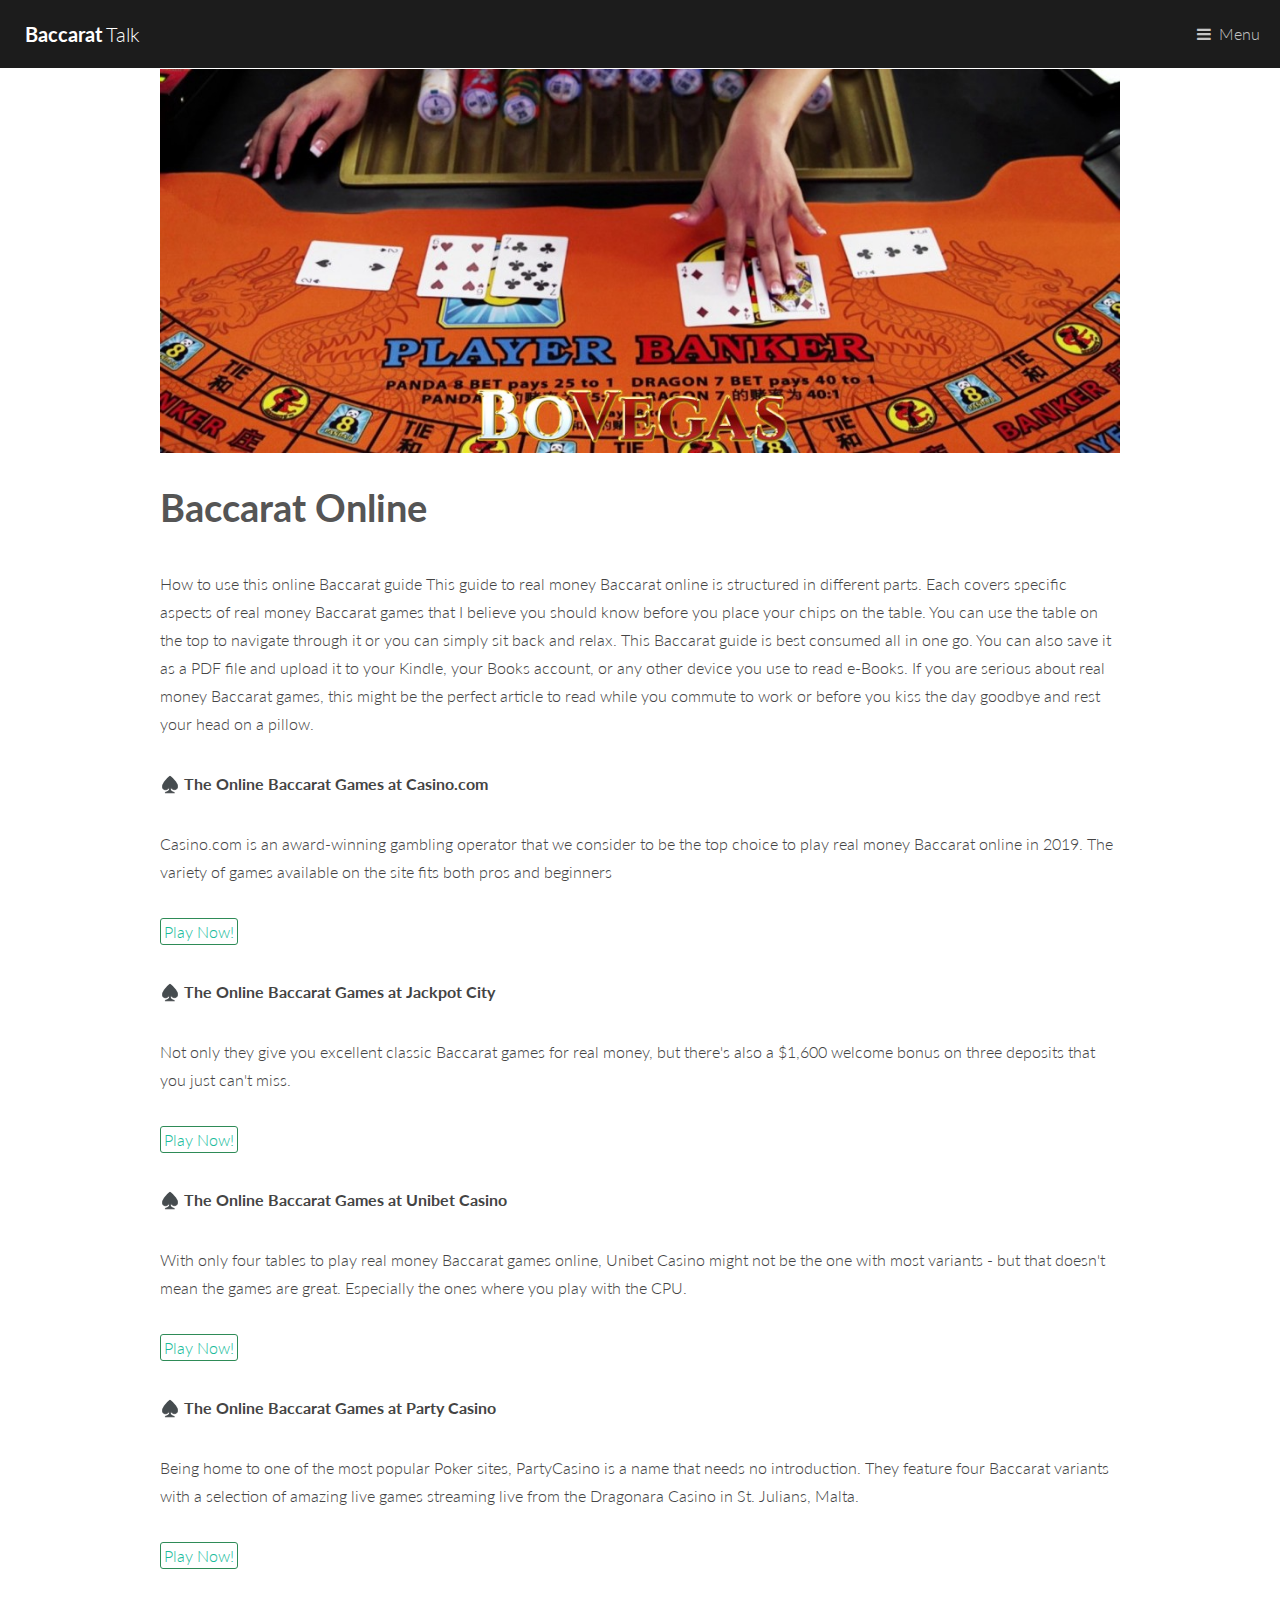
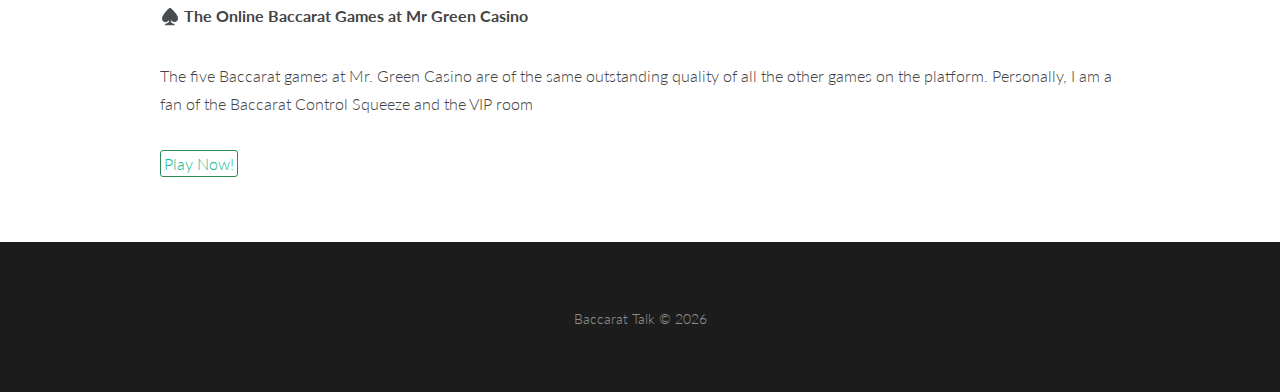
==== baccarat online.html @ f0327dda "Add files via upload" ====
<!DOCTYPE HTML>
<!--
	Binary by TEMPLATED
	templated.co @templatedco
	Released for free under the Creative Commons Attribution 3.0 license (templated.co/license)
-->
<html>
	<head>
		<title>Baccarat Online</title>
		<meta charset="utf-8" />
		<meta name="viewport" content="width=device-width, initial-scale=1" />
		<link rel="stylesheet" href="https://cdnjs.cloudflare.com/ajax/libs/font-awesome/5.14.0/css/all.min.css" crossorigin="anonymous">
		<link rel="stylesheet" href="assets/css/main.css" />
	</head>
	<body>

		<!-- Header -->
			<header id="header">
				<a href="index.html" class="logo"><strong>Baccarat</strong> Talk</a>
				<nav>
					<a href="#menu" class="btnMenu">Menu</a>
				</nav>
			</header>

		<!-- Nav -->
			<nav id="menu">
				<ul class="links">
					<li><a href="index.html"><i class="fa fa-home"></i> Home</a></li>
					<li><a href="how to play baccarat.html"><i class="fa fa-question-circle"></i> How to Play Baccarat</a></li>
					<li><a href="baccarat rules.html"><i class="fa fa-list"></i> Baccarat Rules</a></li>
					<li><a href="baccarat tips.html"><i class="fa fa-check"></i> Baccarat Tips</a></li>
					<li><a href="baccarat online.html"><i class="fa fa-globe"></i> Baccarat Online</a></li>
				</ul>
			</nav>

		<!-- Main -->
			<section id="main">
				<div class="inner">
					<div class="image fit">
						<img src="images/b12.jpg" alt="" />
					</div>
					<header>
						<h1>Baccarat Online</h1>
					</header>
					<p>How to use this online Baccarat guide
					This guide to real money Baccarat online is structured in different parts. Each covers specific aspects of real money Baccarat games that I believe you should know before you place your chips on the table.

					You can use the table on the top to navigate through it or you can simply sit back and relax. This Baccarat guide is best consumed all in one go.

					You can also save it as a PDF file and upload it to your Kindle, your Books account, or any other device you use to read e-Books.

					If you are serious about real money Baccarat games, this might be the perfect article to read while you commute to work or before you kiss the day goodbye and rest your head on a pillow.</p>

					<p style="font-weight: bold;">♠️ The Online Baccarat Games at Casino.com</p>
					<p>Casino.com is an award-winning gambling operator that we consider to be the top choice to play real money Baccarat online in 2019. The variety of games available on the site fits both pros and beginners</p>
					<p><a class="btnPlay" href="https://www.pokernews.com/casino/review/casino-com/">Play Now!</a></p>

					<p style="font-weight: bold;">♠️ The Online Baccarat Games at Jackpot City</p>
					<p>Not only they give you excellent classic Baccarat games for real money, but there's also a $1,600 welcome bonus on three deposits that you just can't miss.</p>
					<p><a class="btnPlay" href="https://www.pokernews.com/casino/review/jackpot-city/">Play Now!</a></p>

					<p style="font-weight: bold;">♠️ The Online Baccarat Games at Unibet Casino</p>
					<p>With only four tables to play real money Baccarat games online, Unibet Casino might not be the one with most variants - but that doesn't mean the games are great. Especially the ones where you play with the CPU.</p>
					<p><a class="btnPlay" href="https://www.casinosmash.com/unibet-casino/download/?EL=Article&ELID=31396&otpromoarticle=Top%20Sites%20to%20Play%20Baccarat%20Online%20for%20Real%20Money%20in%202019">Play Now!</a></p>

					<p style="font-weight: bold;">♠️ The Online Baccarat Games at Party Casino</p>
					<p>Being home to one of the most popular Poker sites, PartyCasino is a name that needs no introduction. They feature four Baccarat variants with a selection of amazing live games streaming live from the Dragonara Casino in St. Julians, Malta.</p>
					<p><a class="btnPlay" href="https://www.casinosmash.com/party-casino/download/?EL=Article&ELID=31396&otpromoarticle=Top%20Sites%20to%20Play%20Baccarat%20Online%20for%20Real%20Money%20in%202019">Play Now!</a></p>

					<p style="font-weight: bold;">♠️ The Online Baccarat Games at Mr Green Casino</p>
					<p>The five Baccarat games at Mr. Green Casino are of the same outstanding quality of all the other games on the platform. Personally, I am a fan of the Baccarat Control Squeeze and the VIP room</p>
					<p><a class="btnPlay" href="https://www.pokernews.com/casino/review/mrgreen-casino/">Play Now!</a></p>
				</div>
			</section>

		<!-- Footer -->
			<footer id="footer">
				<div class="copyright">
					Baccarat Talk  &copy; <span id="year"></span>
				</div>
			</footer>
			<script type="text/javascript">
			    document.getElementById("year").innerHTML = new Date().getFullYear();
			</script>

		<!-- Scripts -->
			<script src="assets/js/jquery.min.js"></script>
			<script src="assets/js/jquery.scrolly.min.js"></script>
			<script src="assets/js/skel.min.js"></script>
			<script src="assets/js/util.js"></script>
			<script src="assets/js/main.js"></script>

	</body>
</html>
---- assets/css/main.css ----
@charset "UTF-8";
@import url(font-awesome.min.css);
@import url("https://fonts.googleapis.com/css?family=Lato:300,700,300italic,700italic");

/*
	Binary by TEMPLATED
	templated.co @templatedco
	Released for free under the Creative Commons Attribution 3.0 license (templated.co/license)
*/

/* Reset */

	.btnPlay
	{
		border: 1px solid seagreen; 
		padding: 3px; 
		border-radius: 3px; 
	}
	.btnPlay:hover
	{
		text-decoration: none;
		background-color: seagreen;
		color: white;
	}

	html, body, div, span, applet, object, iframe, h1, h2, h3, h4, h5, h6, p, blockquote, pre, a, abbr, acronym, address, big, cite, code, del, dfn, em, img, ins, kbd, q, s, samp, small, strike, strong, sub, sup, tt, var, b, u, i, center, dl, dt, dd, ol, ul, li, fieldset, form, label, legend, table, caption, tbody, tfoot, thead, tr, th, td, article, aside, canvas, details, embed, figure, figcaption, footer, header, hgroup, menu, nav, output, ruby, section, summary, time, mark, audio, video {
		margin: 0;
		padding: 0;
		border: 0;
		font-size: 100%;
		font: inherit;
		vertical-align: baseline;
	}

	article, aside, details, figcaption, figure, footer, header, hgroup, menu, nav, section {
		display: block;
	}

	body {
		line-height: 1;
	}

	ol, ul {
		list-style: none;
	}

	blockquote, q {
		quotes: none;
	}

	blockquote:before, blockquote:after, q:before, q:after {
		content: '';
		content: none;
	}

	table {
		border-collapse: collapse;
		border-spacing: 0;
	}

	body {
		-webkit-text-size-adjust: none;
	}

/* Box Model */

	*, *:before, *:after {
		-moz-box-sizing: border-box;
		-webkit-box-sizing: border-box;
		box-sizing: border-box;
	}

/* Containers */

	.container {
		margin-left: auto;
		margin-right: auto;
	}

	.container.\31 25\25 {
		width: 100%;
		max-width: 100em;
		min-width: 80em;
	}

	.container.\37 5\25 {
		width: 60em;
	}

	.container.\35 0\25 {
		width: 40em;
	}

	.container.\32 5\25 {
		width: 20em;
	}

	.container {
		width: 80em;
	}

	@media screen and (max-width: 1680px) {

		.container.\31 25\25 {
			width: 100%;
			max-width: 100em;
			min-width: 80em;
		}

		.container.\37 5\25 {
			width: 60em;
		}

		.container.\35 0\25 {
			width: 40em;
		}

		.container.\32 5\25 {
			width: 20em;
		}

		.container {
			width: 80em;
		}

	}

	@media screen and (max-width: 1280px) {

		.container.\31 25\25 {
			width: 100%;
			max-width: 81.25em;
			min-width: 65em;
		}

		.container.\37 5\25 {
			width: 48.75em;
		}

		.container.\35 0\25 {
			width: 32.5em;
		}

		.container.\32 5\25 {
			width: 16.25em;
		}

		.container {
			width: 65em;
		}

	}

	@media screen and (max-width: 980px) {

		.container.\31 25\25 {
			width: 100%;
			max-width: 112.5%;
			min-width: 90%;
		}

		.container.\37 5\25 {
			width: 67.5%;
		}

		.container.\35 0\25 {
			width: 45%;
		}

		.container.\32 5\25 {
			width: 22.5%;
		}

		.container {
			width: 90%;
		}

	}

	@media screen and (max-width: 736px) {

		.container.\31 25\25 {
			width: 100%;
			max-width: 112.5%;
			min-width: 90%;
		}

		.container.\37 5\25 {
			width: 67.5%;
		}

		.container.\35 0\25 {
			width: 45%;
		}

		.container.\32 5\25 {
			width: 22.5%;
		}

		.container {
			width: 90% !important;
		}

	}

	@media screen and (max-width: 480px) {

		.container.\31 25\25 {
			width: 100%;
			max-width: 112.5%;
			min-width: 90%;
		}

		.container.\37 5\25 {
			width: 67.5%;
		}

		.container.\35 0\25 {
			width: 45%;
		}

		.container.\32 5\25 {
			width: 22.5%;
		}

		.container {
			width: 90% !important;
		}

	}

/* Grid */

	.row {
		border-bottom: solid 1px transparent;
		-moz-box-sizing: border-box;
		-webkit-box-sizing: border-box;
		box-sizing: border-box;
	}

	.row > * {
		float: left;
		-moz-box-sizing: border-box;
		-webkit-box-sizing: border-box;
		box-sizing: border-box;
	}

	.row:after, .row:before {
		content: '';
		display: block;
		clear: both;
		height: 0;
	}

	.row.uniform > * > :first-child {
		margin-top: 0;
	}

	.row.uniform > * > :last-child {
		margin-bottom: 0;
	}

	.row.\30 \25 > * {
		padding: 0 0 0 0em;
	}

	.row.\30 \25 {
		margin: 0 0 -1px 0em;
	}

	.row.uniform.\30 \25 > * {
		padding: 0em 0 0 0em;
	}

	.row.uniform.\30 \25 {
		margin: 0em 0 -1px 0em;
	}

	.row > * {
		padding: 0 0 0 2em;
	}

	.row {
		margin: 0 0 -1px -2em;
	}

	.row.uniform > * {
		padding: 2em 0 0 2em;
	}

	.row.uniform {
		margin: -2em 0 -1px -2em;
	}

	.row.\32 00\25 > * {
		padding: 0 0 0 4em;
	}

	.row.\32 00\25 {
		margin: 0 0 -1px -4em;
	}

	.row.uniform.\32 00\25 > * {
		padding: 4em 0 0 4em;
	}

	.row.uniform.\32 00\25 {
		margin: -4em 0 -1px -4em;
	}

	.row.\31 50\25 > * {
		padding: 0 0 0 3em;
	}

	.row.\31 50\25 {
		margin: 0 0 -1px -3em;
	}

	.row.uniform.\31 50\25 > * {
		padding: 3em 0 0 3em;
	}

	.row.uniform.\31 50\25 {
		margin: -3em 0 -1px -3em;
	}

	.row.\35 0\25 > * {
		padding: 0 0 0 1em;
	}

	.row.\35 0\25 {
		margin: 0 0 -1px -1em;
	}

	.row.uniform.\35 0\25 > * {
		padding: 1em 0 0 1em;
	}

	.row.uniform.\35 0\25 {
		margin: -1em 0 -1px -1em;
	}

	.row.\32 5\25 > * {
		padding: 0 0 0 0.5em;
	}

	.row.\32 5\25 {
		margin: 0 0 -1px -0.5em;
	}

	.row.uniform.\32 5\25 > * {
		padding: 0.5em 0 0 0.5em;
	}

	.row.uniform.\32 5\25 {
		margin: -0.5em 0 -1px -0.5em;
	}

	.\31 2u, .\31 2u\24 {
		width: 100%;
		clear: none;
		margin-left: 0;
	}

	.\31 1u, .\31 1u\24 {
		width: 91.6666666667%;
		clear: none;
		margin-left: 0;
	}

	.\31 0u, .\31 0u\24 {
		width: 83.3333333333%;
		clear: none;
		margin-left: 0;
	}

	.\39 u, .\39 u\24 {
		width: 75%;
		clear: none;
		margin-left: 0;
	}

	.\38 u, .\38 u\24 {
		width: 66.6666666667%;
		clear: none;
		margin-left: 0;
	}

	.\37 u, .\37 u\24 {
		width: 58.3333333333%;
		clear: none;
		margin-left: 0;
	}

	.\36 u, .\36 u\24 {
		width: 50%;
		clear: none;
		margin-left: 0;
	}

	.\35 u, .\35 u\24 {
		width: 41.6666666667%;
		clear: none;
		margin-left: 0;
	}

	.\34 u, .\34 u\24 {
		width: 33.3333333333%;
		clear: none;
		margin-left: 0;
	}

	.\33 u, .\33 u\24 {
		width: 25%;
		clear: none;
		margin-left: 0;
	}

	.\32 u, .\32 u\24 {
		width: 16.6666666667%;
		clear: none;
		margin-left: 0;
	}

	.\31 u, .\31 u\24 {
		width: 8.3333333333%;
		clear: none;
		margin-left: 0;
	}

	.\31 2u\24 + *,
	.\31 1u\24 + *,
	.\31 0u\24 + *,
	.\39 u\24 + *,
	.\38 u\24 + *,
	.\37 u\24 + *,
	.\36 u\24 + *,
	.\35 u\24 + *,
	.\34 u\24 + *,
	.\33 u\24 + *,
	.\32 u\24 + *,
	.\31 u\24 + * {
		clear: left;
	}

	.\-11u {
		margin-left: 91.66667%;
	}

	.\-10u {
		margin-left: 83.33333%;
	}

	.\-9u {
		margin-left: 75%;
	}

	.\-8u {
		margin-left: 66.66667%;
	}

	.\-7u {
		margin-left: 58.33333%;
	}

	.\-6u {
		margin-left: 50%;
	}

	.\-5u {
		margin-left: 41.66667%;
	}

	.\-4u {
		margin-left: 33.33333%;
	}

	.\-3u {
		margin-left: 25%;
	}

	.\-2u {
		margin-left: 16.66667%;
	}

	.\-1u {
		margin-left: 8.33333%;
	}

	@media screen and (max-width: 1680px) {

		.row > * {
			padding: 0 0 0 2em;
		}

		.row {
			margin: 0 0 -1px -2em;
		}

		.row.uniform > * {
			padding: 2em 0 0 2em;
		}

		.row.uniform {
			margin: -2em 0 -1px -2em;
		}

		.row.\32 00\25 > * {
			padding: 0 0 0 4em;
		}

		.row.\32 00\25 {
			margin: 0 0 -1px -4em;
		}

		.row.uniform.\32 00\25 > * {
			padding: 4em 0 0 4em;
		}

		.row.uniform.\32 00\25 {
			margin: -4em 0 -1px -4em;
		}

		.row.\31 50\25 > * {
			padding: 0 0 0 3em;
		}

		.row.\31 50\25 {
			margin: 0 0 -1px -3em;
		}

		.row.uniform.\31 50\25 > * {
			padding: 3em 0 0 3em;
		}

		.row.uniform.\31 50\25 {
			margin: -3em 0 -1px -3em;
		}

		.row.\35 0\25 > * {
			padding: 0 0 0 1em;
		}

		.row.\35 0\25 {
			margin: 0 0 -1px -1em;
		}

		.row.uniform.\35 0\25 > * {
			padding: 1em 0 0 1em;
		}

		.row.uniform.\35 0\25 {
			margin: -1em 0 -1px -1em;
		}

		.row.\32 5\25 > * {
			padding: 0 0 0 0.5em;
		}

		.row.\32 5\25 {
			margin: 0 0 -1px -0.5em;
		}

		.row.uniform.\32 5\25 > * {
			padding: 0.5em 0 0 0.5em;
		}

		.row.uniform.\32 5\25 {
			margin: -0.5em 0 -1px -0.5em;
		}

		.\31 2u\28xlarge\29, .\31 2u\24\28xlarge\29 {
			width: 100%;
			clear: none;
			margin-left: 0;
		}

		.\31 1u\28xlarge\29, .\31 1u\24\28xlarge\29 {
			width: 91.6666666667%;
			clear: none;
			margin-left: 0;
		}

		.\31 0u\28xlarge\29, .\31 0u\24\28xlarge\29 {
			width: 83.3333333333%;
			clear: none;
			margin-left: 0;
		}

		.\39 u\28xlarge\29, .\39 u\24\28xlarge\29 {
			width: 75%;
			clear: none;
			margin-left: 0;
		}

		.\38 u\28xlarge\29, .\38 u\24\28xlarge\29 {
			width: 66.6666666667%;
			clear: none;
			margin-left: 0;
		}

		.\37 u\28xlarge\29, .\37 u\24\28xlarge\29 {
			width: 58.3333333333%;
			clear: none;
			margin-left: 0;
		}

		.\36 u\28xlarge\29, .\36 u\24\28xlarge\29 {
			width: 50%;
			clear: none;
			margin-left: 0;
		}

		.\35 u\28xlarge\29, .\35 u\24\28xlarge\29 {
			width: 41.6666666667%;
			clear: none;
			margin-left: 0;
		}

		.\34 u\28xlarge\29, .\34 u\24\28xlarge\29 {
			width: 33.3333333333%;
			clear: none;
			margin-left: 0;
		}

		.\33 u\28xlarge\29, .\33 u\24\28xlarge\29 {
			width: 25%;
			clear: none;
			margin-left: 0;
		}

		.\32 u\28xlarge\29, .\32 u\24\28xlarge\29 {
			width: 16.6666666667%;
			clear: none;
			margin-left: 0;
		}

		.\31 u\28xlarge\29, .\31 u\24\28xlarge\29 {
			width: 8.3333333333%;
			clear: none;
			margin-left: 0;
		}

		.\31 2u\24\28xlarge\29 + *,
		.\31 1u\24\28xlarge\29 + *,
		.\31 0u\24\28xlarge\29 + *,
		.\39 u\24\28xlarge\29 + *,
		.\38 u\24\28xlarge\29 + *,
		.\37 u\24\28xlarge\29 + *,
		.\36 u\24\28xlarge\29 + *,
		.\35 u\24\28xlarge\29 + *,
		.\34 u\24\28xlarge\29 + *,
		.\33 u\24\28xlarge\29 + *,
		.\32 u\24\28xlarge\29 + *,
		.\31 u\24\28xlarge\29 + * {
			clear: left;
		}

		.\-11u\28xlarge\29 {
			margin-left: 91.66667%;
		}

		.\-10u\28xlarge\29 {
			margin-left: 83.33333%;
		}

		.\-9u\28xlarge\29 {
			margin-left: 75%;
		}

		.\-8u\28xlarge\29 {
			margin-left: 66.66667%;
		}

		.\-7u\28xlarge\29 {
			margin-left: 58.33333%;
		}

		.\-6u\28xlarge\29 {
			margin-left: 50%;
		}

		.\-5u\28xlarge\29 {
			margin-left: 41.66667%;
		}

		.\-4u\28xlarge\29 {
			margin-left: 33.33333%;
		}

		.\-3u\28xlarge\29 {
			margin-left: 25%;
		}

		.\-2u\28xlarge\29 {
			margin-left: 16.66667%;
		}

		.\-1u\28xlarge\29 {
			margin-left: 8.33333%;
		}

	}

	@media screen and (max-width: 1280px) {

		.row > * {
			padding: 0 0 0 1.5em;
		}

		.row {
			margin: 0 0 -1px -1.5em;
		}

		.row.uniform > * {
			padding: 1.5em 0 0 1.5em;
		}

		.row.uniform {
			margin: -1.5em 0 -1px -1.5em;
		}

		.row.\32 00\25 > * {
			padding: 0 0 0 3em;
		}

		.row.\32 00\25 {
			margin: 0 0 -1px -3em;
		}

		.row.uniform.\32 00\25 > * {
			padding: 3em 0 0 3em;
		}

		.row.uniform.\32 00\25 {
			margin: -3em 0 -1px -3em;
		}

		.row.\31 50\25 > * {
			padding: 0 0 0 2.25em;
		}

		.row.\31 50\25 {
			margin: 0 0 -1px -2.25em;
		}

		.row.uniform.\31 50\25 > * {
			padding: 2.25em 0 0 2.25em;
		}

		.row.uniform.\31 50\25 {
			margin: -2.25em 0 -1px -2.25em;
		}

		.row.\35 0\25 > * {
			padding: 0 0 0 0.75em;
		}

		.row.\35 0\25 {
			margin: 0 0 -1px -0.75em;
		}

		.row.uniform.\35 0\25 > * {
			padding: 0.75em 0 0 0.75em;
		}

		.row.uniform.\35 0\25 {
			margin: -0.75em 0 -1px -0.75em;
		}

		.row.\32 5\25 > * {
			padding: 0 0 0 0.375em;
		}

		.row.\32 5\25 {
			margin: 0 0 -1px -0.375em;
		}

		.row.uniform.\32 5\25 > * {
			padding: 0.375em 0 0 0.375em;
		}

		.row.uniform.\32 5\25 {
			margin: -0.375em 0 -1px -0.375em;
		}

		.\31 2u\28large\29, .\31 2u\24\28large\29 {
			width: 100%;
			clear: none;
			margin-left: 0;
		}

		.\31 1u\28large\29, .\31 1u\24\28large\29 {
			width: 91.6666666667%;
			clear: none;
			margin-left: 0;
		}

		.\31 0u\28large\29, .\31 0u\24\28large\29 {
			width: 83.3333333333%;
			clear: none;
			margin-left: 0;
		}

		.\39 u\28large\29, .\39 u\24\28large\29 {
			width: 75%;
			clear: none;
			margin-left: 0;
		}

		.\38 u\28large\29, .\38 u\24\28large\29 {
			width: 66.6666666667%;
			clear: none;
			margin-left: 0;
		}

		.\37 u\28large\29, .\37 u\24\28large\29 {
			width: 58.3333333333%;
			clear: none;
			margin-left: 0;
		}

		.\36 u\28large\29, .\36 u\24\28large\29 {
			width: 50%;
			clear: none;
			margin-left: 0;
		}

		.\35 u\28large\29, .\35 u\24\28large\29 {
			width: 41.6666666667%;
			clear: none;
			margin-left: 0;
		}

		.\34 u\28large\29, .\34 u\24\28large\29 {
			width: 33.3333333333%;
			clear: none;
			margin-left: 0;
		}

		.\33 u\28large\29, .\33 u\24\28large\29 {
			width: 25%;
			clear: none;
			margin-left: 0;
		}

		.\32 u\28large\29, .\32 u\24\28large\29 {
			width: 16.6666666667%;
			clear: none;
			margin-left: 0;
		}

		.\31 u\28large\29, .\31 u\24\28large\29 {
			width: 8.3333333333%;
			clear: none;
			margin-left: 0;
		}

		.\31 2u\24\28large\29 + *,
		.\31 1u\24\28large\29 + *,
		.\31 0u\24\28large\29 + *,
		.\39 u\24\28large\29 + *,
		.\38 u\24\28large\29 + *,
		.\37 u\24\28large\29 + *,
		.\36 u\24\28large\29 + *,
		.\35 u\24\28large\29 + *,
		.\34 u\24\28large\29 + *,
		.\33 u\24\28large\29 + *,
		.\32 u\24\28large\29 + *,
		.\31 u\24\28large\29 + * {
			clear: left;
		}

		.\-11u\28large\29 {
			margin-left: 91.66667%;
		}

		.\-10u\28large\29 {
			margin-left: 83.33333%;
		}

		.\-9u\28large\29 {
			margin-left: 75%;
		}

		.\-8u\28large\29 {
			margin-left: 66.66667%;
		}

		.\-7u\28large\29 {
			margin-left: 58.33333%;
		}

		.\-6u\28large\29 {
			margin-left: 50%;
		}

		.\-5u\28large\29 {
			margin-left: 41.66667%;
		}

		.\-4u\28large\29 {
			margin-left: 33.33333%;
		}

		.\-3u\28large\29 {
			margin-left: 25%;
		}

		.\-2u\28large\29 {
			margin-left: 16.66667%;
		}

		.\-1u\28large\29 {
			margin-left: 8.33333%;
		}

	}

	@media screen and (max-width: 980px) {

		.row > * {
			padding: 0 0 0 1.5em;
		}

		.row {
			margin: 0 0 -1px -1.5em;
		}

		.row.uniform > * {
			padding: 1.5em 0 0 1.5em;
		}

		.row.uniform {
			margin: -1.5em 0 -1px -1.5em;
		}

		.row.\32 00\25 > * {
			padding: 0 0 0 3em;
		}

		.row.\32 00\25 {
			margin: 0 0 -1px -3em;
		}

		.row.uniform.\32 00\25 > * {
			padding: 3em 0 0 3em;
		}

		.row.uniform.\32 00\25 {
			margin: -3em 0 -1px -3em;
		}

		.row.\31 50\25 > * {
			padding: 0 0 0 2.25em;
		}

		.row.\31 50\25 {
			margin: 0 0 -1px -2.25em;
		}

		.row.uniform.\31 50\25 > * {
			padding: 2.25em 0 0 2.25em;
		}

		.row.uniform.\31 50\25 {
			margin: -2.25em 0 -1px -2.25em;
		}

		.row.\35 0\25 > * {
			padding: 0 0 0 0.75em;
		}

		.row.\35 0\25 {
			margin: 0 0 -1px -0.75em;
		}

		.row.uniform.\35 0\25 > * {
			padding: 0.75em 0 0 0.75em;
		}

		.row.uniform.\35 0\25 {
			margin: -0.75em 0 -1px -0.75em;
		}

		.row.\32 5\25 > * {
			padding: 0 0 0 0.375em;
		}

		.row.\32 5\25 {
			margin: 0 0 -1px -0.375em;
		}

		.row.uniform.\32 5\25 > * {
			padding: 0.375em 0 0 0.375em;
		}

		.row.uniform.\32 5\25 {
			margin: -0.375em 0 -1px -0.375em;
		}

		.\31 2u\28medium\29, .\31 2u\24\28medium\29 {
			width: 100%;
			clear: none;
			margin-left: 0;
		}

		.\31 1u\28medium\29, .\31 1u\24\28medium\29 {
			width: 91.6666666667%;
			clear: none;
			margin-left: 0;
		}

		.\31 0u\28medium\29, .\31 0u\24\28medium\29 {
			width: 83.3333333333%;
			clear: none;
			margin-left: 0;
		}

		.\39 u\28medium\29, .\39 u\24\28medium\29 {
			width: 75%;
			clear: none;
			margin-left: 0;
		}

		.\38 u\28medium\29, .\38 u\24\28medium\29 {
			width: 66.6666666667%;
			clear: none;
			margin-left: 0;
		}

		.\37 u\28medium\29, .\37 u\24\28medium\29 {
			width: 58.3333333333%;
			clear: none;
			margin-left: 0;
		}

		.\36 u\28medium\29, .\36 u\24\28medium\29 {
			width: 50%;
			clear: none;
			margin-left: 0;
		}

		.\35 u\28medium\29, .\35 u\24\28medium\29 {
			width: 41.6666666667%;
			clear: none;
			margin-left: 0;
		}

		.\34 u\28medium\29, .\34 u\24\28medium\29 {
			width: 33.3333333333%;
			clear: none;
			margin-left: 0;
		}

		.\33 u\28medium\29, .\33 u\24\28medium\29 {
			width: 25%;
			clear: none;
			margin-left: 0;
		}

		.\32 u\28medium\29, .\32 u\24\28medium\29 {
			width: 16.6666666667%;
			clear: none;
			margin-left: 0;
		}

		.\31 u\28medium\29, .\31 u\24\28medium\29 {
			width: 8.3333333333%;
			clear: none;
			margin-left: 0;
		}

		.\31 2u\24\28medium\29 + *,
		.\31 1u\24\28medium\29 + *,
		.\31 0u\24\28medium\29 + *,
		.\39 u\24\28medium\29 + *,
		.\38 u\24\28medium\29 + *,
		.\37 u\24\28medium\29 + *,
		.\36 u\24\28medium\29 + *,
		.\35 u\24\28medium\29 + *,
		.\34 u\24\28medium\29 + *,
		.\33 u\24\28medium\29 + *,
		.\32 u\24\28medium\29 + *,
		.\31 u\24\28medium\29 + * {
			clear: left;
		}

		.\-11u\28medium\29 {
			margin-left: 91.66667%;
		}

		.\-10u\28medium\29 {
			margin-left: 83.33333%;
		}

		.\-9u\28medium\29 {
			margin-left: 75%;
		}

		.\-8u\28medium\29 {
			margin-left: 66.66667%;
		}

		.\-7u\28medium\29 {
			margin-left: 58.33333%;
		}

		.\-6u\28medium\29 {
			margin-left: 50%;
		}

		.\-5u\28medium\29 {
			margin-left: 41.66667%;
		}

		.\-4u\28medium\29 {
			margin-left: 33.33333%;
		}

		.\-3u\28medium\29 {
			margin-left: 25%;
		}

		.\-2u\28medium\29 {
			margin-left: 16.66667%;
		}

		.\-1u\28medium\29 {
			margin-left: 8.33333%;
		}

	}

	@media screen and (max-width: 736px) {

		.row > * {
			padding: 0 0 0 1.25em;
		}

		.row {
			margin: 0 0 -1px -1.25em;
		}

		.row.uniform > * {
			padding: 1.25em 0 0 1.25em;
		}

		.row.uniform {
			margin: -1.25em 0 -1px -1.25em;
		}

		.row.\32 00\25 > * {
			padding: 0 0 0 2.5em;
		}

		.row.\32 00\25 {
			margin: 0 0 -1px -2.5em;
		}

		.row.uniform.\32 00\25 > * {
			padding: 2.5em 0 0 2.5em;
		}

		.row.uniform.\32 00\25 {
			margin: -2.5em 0 -1px -2.5em;
		}

		.row.\31 50\25 > * {
			padding: 0 0 0 1.875em;
		}

		.row.\31 50\25 {
			margin: 0 0 -1px -1.875em;
		}

		.row.uniform.\31 50\25 > * {
			padding: 1.875em 0 0 1.875em;
		}

		.row.uniform.\31 50\25 {
			margin: -1.875em 0 -1px -1.875em;
		}

		.row.\35 0\25 > * {
			padding: 0 0 0 0.625em;
		}

		.row.\35 0\25 {
			margin: 0 0 -1px -0.625em;
		}

		.row.uniform.\35 0\25 > * {
			padding: 0.625em 0 0 0.625em;
		}

		.row.uniform.\35 0\25 {
			margin: -0.625em 0 -1px -0.625em;
		}

		.row.\32 5\25 > * {
			padding: 0 0 0 0.3125em;
		}

		.row.\32 5\25 {
			margin: 0 0 -1px -0.3125em;
		}

		.row.uniform.\32 5\25 > * {
			padding: 0.3125em 0 0 0.3125em;
		}

		.row.uniform.\32 5\25 {
			margin: -0.3125em 0 -1px -0.3125em;
		}

		.\31 2u\28small\29, .\31 2u\24\28small\29 {
			width: 100%;
			clear: none;
			margin-left: 0;
		}

		.\31 1u\28small\29, .\31 1u\24\28small\29 {
			width: 91.6666666667%;
			clear: none;
			margin-left: 0;
		}

		.\31 0u\28small\29, .\31 0u\24\28small\29 {
			width: 83.3333333333%;
			clear: none;
			margin-left: 0;
		}

		.\39 u\28small\29, .\39 u\24\28small\29 {
			width: 75%;
			clear: none;
			margin-left: 0;
		}

		.\38 u\28small\29, .\38 u\24\28small\29 {
			width: 66.6666666667%;
			clear: none;
			margin-left: 0;
		}

		.\37 u\28small\29, .\37 u\24\28small\29 {
			width: 58.3333333333%;
			clear: none;
			margin-left: 0;
		}

		.\36 u\28small\29, .\36 u\24\28small\29 {
			width: 50%;
			clear: none;
			margin-left: 0;
		}

		.\35 u\28small\29, .\35 u\24\28small\29 {
			width: 41.6666666667%;
			clear: none;
			margin-left: 0;
		}

		.\34 u\28small\29, .\34 u\24\28small\29 {
			width: 33.3333333333%;
			clear: none;
			margin-left: 0;
		}

		.\33 u\28small\29, .\33 u\24\28small\29 {
			width: 25%;
			clear: none;
			margin-left: 0;
		}

		.\32 u\28small\29, .\32 u\24\28small\29 {
			width: 16.6666666667%;
			clear: none;
			margin-left: 0;
		}

		.\31 u\28small\29, .\31 u\24\28small\29 {
			width: 8.3333333333%;
			clear: none;
			margin-left: 0;
		}

		.\31 2u\24\28small\29 + *,
		.\31 1u\24\28small\29 + *,
		.\31 0u\24\28small\29 + *,
		.\39 u\24\28small\29 + *,
		.\38 u\24\28small\29 + *,
		.\37 u\24\28small\29 + *,
		.\36 u\24\28small\29 + *,
		.\35 u\24\28small\29 + *,
		.\34 u\24\28small\29 + *,
		.\33 u\24\28small\29 + *,
		.\32 u\24\28small\29 + *,
		.\31 u\24\28small\29 + * {
			clear: left;
		}

		.\-11u\28small\29 {
			margin-left: 91.66667%;
		}

		.\-10u\28small\29 {
			margin-left: 83.33333%;
		}

		.\-9u\28small\29 {
			margin-left: 75%;
		}

		.\-8u\28small\29 {
			margin-left: 66.66667%;
		}

		.\-7u\28small\29 {
			margin-left: 58.33333%;
		}

		.\-6u\28small\29 {
			margin-left: 50%;
		}

		.\-5u\28small\29 {
			margin-left: 41.66667%;
		}

		.\-4u\28small\29 {
			margin-left: 33.33333%;
		}

		.\-3u\28small\29 {
			margin-left: 25%;
		}

		.\-2u\28small\29 {
			margin-left: 16.66667%;
		}

		.\-1u\28small\29 {
			margin-left: 8.33333%;
		}

	}

	@media screen and (max-width: 480px) {

		.row > * {
			padding: 0 0 0 1.25em;
		}

		.row {
			margin: 0 0 -1px -1.25em;
		}

		.row.uniform > * {
			padding: 1.25em 0 0 1.25em;
		}

		.row.uniform {
			margin: -1.25em 0 -1px -1.25em;
		}

		.row.\32 00\25 > * {
			padding: 0 0 0 2.5em;
		}

		.row.\32 00\25 {
			margin: 0 0 -1px -2.5em;
		}

		.row.uniform.\32 00\25 > * {
			padding: 2.5em 0 0 2.5em;
		}

		.row.uniform.\32 00\25 {
			margin: -2.5em 0 -1px -2.5em;
		}

		.row.\31 50\25 > * {
			padding: 0 0 0 1.875em;
		}

		.row.\31 50\25 {
			margin: 0 0 -1px -1.875em;
		}

		.row.uniform.\31 50\25 > * {
			padding: 1.875em 0 0 1.875em;
		}

		.row.uniform.\31 50\25 {
			margin: -1.875em 0 -1px -1.875em;
		}

		.row.\35 0\25 > * {
			padding: 0 0 0 0.625em;
		}

		.row.\35 0\25 {
			margin: 0 0 -1px -0.625em;
		}

		.row.uniform.\35 0\25 > * {
			padding: 0.625em 0 0 0.625em;
		}

		.row.uniform.\35 0\25 {
			margin: -0.625em 0 -1px -0.625em;
		}

		.row.\32 5\25 > * {
			padding: 0 0 0 0.3125em;
		}

		.row.\32 5\25 {
			margin: 0 0 -1px -0.3125em;
		}

		.row.uniform.\32 5\25 > * {
			padding: 0.3125em 0 0 0.3125em;
		}

		.row.uniform.\32 5\25 {
			margin: -0.3125em 0 -1px -0.3125em;
		}

		.\31 2u\28xsmall\29, .\31 2u\24\28xsmall\29 {
			width: 100%;
			clear: none;
			margin-left: 0;
		}

		.\31 1u\28xsmall\29, .\31 1u\24\28xsmall\29 {
			width: 91.6666666667%;
			clear: none;
			margin-left: 0;
		}

		.\31 0u\28xsmall\29, .\31 0u\24\28xsmall\29 {
			width: 83.3333333333%;
			clear: none;
			margin-left: 0;
		}

		.\39 u\28xsmall\29, .\39 u\24\28xsmall\29 {
			width: 75%;
			clear: none;
			margin-left: 0;
		}

		.\38 u\28xsmall\29, .\38 u\24\28xsmall\29 {
			width: 66.6666666667%;
			clear: none;
			margin-left: 0;
		}

		.\37 u\28xsmall\29, .\37 u\24\28xsmall\29 {
			width: 58.3333333333%;
			clear: none;
			margin-left: 0;
		}

		.\36 u\28xsmall\29, .\36 u\24\28xsmall\29 {
			width: 50%;
			clear: none;
			margin-left: 0;
		}

		.\35 u\28xsmall\29, .\35 u\24\28xsmall\29 {
			width: 41.6666666667%;
			clear: none;
			margin-left: 0;
		}

		.\34 u\28xsmall\29, .\34 u\24\28xsmall\29 {
			width: 33.3333333333%;
			clear: none;
			margin-left: 0;
		}

		.\33 u\28xsmall\29, .\33 u\24\28xsmall\29 {
			width: 25%;
			clear: none;
			margin-left: 0;
		}

		.\32 u\28xsmall\29, .\32 u\24\28xsmall\29 {
			width: 16.6666666667%;
			clear: none;
			margin-left: 0;
		}

		.\31 u\28xsmall\29, .\31 u\24\28xsmall\29 {
			width: 8.3333333333%;
			clear: none;
			margin-left: 0;
		}

		.\31 2u\24\28xsmall\29 + *,
		.\31 1u\24\28xsmall\29 + *,
		.\31 0u\24\28xsmall\29 + *,
		.\39 u\24\28xsmall\29 + *,
		.\38 u\24\28xsmall\29 + *,
		.\37 u\24\28xsmall\29 + *,
		.\36 u\24\28xsmall\29 + *,
		.\35 u\24\28xsmall\29 + *,
		.\34 u\24\28xsmall\29 + *,
		.\33 u\24\28xsmall\29 + *,
		.\32 u\24\28xsmall\29 + *,
		.\31 u\24\28xsmall\29 + * {
			clear: left;
		}

		.\-11u\28xsmall\29 {
			margin-left: 91.66667%;
		}

		.\-10u\28xsmall\29 {
			margin-left: 83.33333%;
		}

		.\-9u\28xsmall\29 {
			margin-left: 75%;
		}

		.\-8u\28xsmall\29 {
			margin-left: 66.66667%;
		}

		.\-7u\28xsmall\29 {
			margin-left: 58.33333%;
		}

		.\-6u\28xsmall\29 {
			margin-left: 50%;
		}

		.\-5u\28xsmall\29 {
			margin-left: 41.66667%;
		}

		.\-4u\28xsmall\29 {
			margin-left: 33.33333%;
		}

		.\-3u\28xsmall\29 {
			margin-left: 25%;
		}

		.\-2u\28xsmall\29 {
			margin-left: 16.66667%;
		}

		.\-1u\28xsmall\29 {
			margin-left: 8.33333%;
		}

	}

/* Basic */

	@-ms-viewport {
		width: device-width;
	}

	body {
		-ms-overflow-style: scrollbar;
	}

	@media screen and (max-width: 480px) {

		html, body {
			min-width: 320px;
		}

	}

	body {
		background: #fff;
	}

		body.is-loading *, body.is-loading *:before, body.is-loading *:after {
			-moz-animation: none !important;
			-webkit-animation: none !important;
			-ms-animation: none !important;
			animation: none !important;
			-moz-transition: none !important;
			-webkit-transition: none !important;
			-ms-transition: none !important;
			transition: none !important;
		}

/* Type */

	body {
		background-color: #fff;
		color: #444;
	}

	body, input, select, textarea {
		font-family: "Lato", Arial, Helvetica, sans-serif;
		font-size: 16pt;
		font-weight: 300;
		line-height: 1.75;
	}

		@media screen and (max-width: 1680px) {

			body, input, select, textarea {
				font-size: 13pt;
			}

		}

		@media screen and (max-width: 1280px) {

			body, input, select, textarea {
				font-size: 12pt;
			}

		}

	a {
		text-decoration: none;
	}

		a:hover {
			text-decoration: underline;
		}

	strong, b {
		font-weight: 700;
	}

	em, i {
		font-style: italic;
	}

	p {
		margin: 0 0 2em 0;
	}

	h1, h2, h3, h4, h5, h6 {
		font-weight: 700;
		line-height: 1.25;
		margin: 0 0 1em 0;
	}

		h1 a, h2 a, h3 a, h4 a, h5 a, h6 a {
			color: inherit;
		}

	h1 {
		font-size: 2.35em;
	}

	h2 {
		font-size: 1.75em;
	}

	h3 {
		font-size: 1.35em;
	}

	h4 {
		font-size: 1.1em;
	}

	h5 {
		font-size: 0.9em;
	}

	h6 {
		font-size: 0.7em;
	}

	sub {
		font-size: 0.8em;
		position: relative;
		top: 0.5em;
	}

	sup {
		font-size: 0.8em;
		position: relative;
		top: -0.5em;
	}

	blockquote {
		border-left: solid 4px;
		font-style: italic;
		margin: 0 0 2em 0;
		padding: 0.5em 0 0.5em 2em;
	}

	code {
		border-radius: 0;
		border: solid 1px;
		font-family: "Courier New", monospace;
		font-size: 0.9em;
		margin: 0 0.25em;
		padding: 0.25em 0.65em;
	}

	pre {
		-webkit-overflow-scrolling: touch;
		font-family: "Courier New", monospace;
		font-size: 0.9em;
		margin: 0 0 2em 0;
	}

		pre code {
			display: block;
			line-height: 1.75;
			padding: 1em 1.5em;
			overflow-x: auto;
		}

	hr {
		border: 0;
		border-bottom: solid 1px;
		margin: 2em 0;
	}

		hr.major {
			margin: 3em 0;
		}

	.align-left {
		text-align: left;
	}

	.align-center {
		text-align: center;
	}

	.align-right {
		text-align: right;
	}

	input, select, textarea {
		color: #555;
	}

	a {
		color: #1abc9c;
	}

	strong, b {
		color: #555;
	}

	h1, h2, h3, h4, h5, h6 {
		color: #555;
	}

	blockquote {
		border-left-color: rgba(144, 144, 144, 0.25);
	}

	code {
		background: rgba(144, 144, 144, 0.075);
		border-color: rgba(144, 144, 144, 0.25);
	}

	hr {
		border-bottom-color: rgba(144, 144, 144, 0.25);
	}

/* Box */

	.box {
		border-radius: 0;
		border: solid 1px;
		margin-bottom: 2em;
		padding: 1.5em;
	}

		.box > :last-child,
		.box > :last-child > :last-child,
		.box > :last-child > :last-child > :last-child {
			margin-bottom: 0;
		}

		.box.alt {
			border: 0;
			border-radius: 0;
			padding: 0;
		}

	.box {
		border-color: rgba(144, 144, 144, 0.25);
	}

/* Button */

	input[type="submit"],
	input[type="reset"],
	input[type="button"],
	button,
	.button {
		-moz-appearance: none;
		-webkit-appearance: none;
		-ms-appearance: none;
		appearance: none;
		-moz-transition: background-color 0.2s ease-in-out, color 0.2s ease-in-out;
		-webkit-transition: background-color 0.2s ease-in-out, color 0.2s ease-in-out;
		-ms-transition: background-color 0.2s ease-in-out, color 0.2s ease-in-out;
		transition: background-color 0.2s ease-in-out, color 0.2s ease-in-out;
		border-radius: 0;
		border: 0;
		cursor: pointer;
		display: inline-block;
		font-weight: 700;
		height: 3em;
		line-height: 3em;
		padding: 0 2.5em;
		text-align: center;
		text-decoration: none;
		white-space: nowrap;
	}

		input[type="submit"]:hover,
		input[type="reset"]:hover,
		input[type="button"]:hover,
		button:hover,
		.button:hover {
			text-decoration: none;
		}

		input[type="submit"].icon,
		input[type="reset"].icon,
		input[type="button"].icon,
		button.icon,
		.button.icon {
			padding-left: 1.35em;
		}

			input[type="submit"].icon:before,
			input[type="reset"].icon:before,
			input[type="button"].icon:before,
			button.icon:before,
			.button.icon:before {
				margin-right: 0.5em;
			}

		input[type="submit"].fit,
		input[type="reset"].fit,
		input[type="button"].fit,
		button.fit,
		.button.fit {
			display: block;
			margin: 0 0 1em 0;
			width: 100%;
		}

		input[type="submit"].small,
		input[type="reset"].small,
		input[type="button"].small,
		button.small,
		.button.small {
			font-size: 0.8em;
		}

		input[type="submit"].big,
		input[type="reset"].big,
		input[type="button"].big,
		button.big,
		.button.big {
			font-size: 1.25em;
		}

		input[type="submit"].disabled, input[type="submit"]:disabled,
		input[type="reset"].disabled,
		input[type="reset"]:disabled,
		input[type="button"].disabled,
		input[type="button"]:disabled,
		button.disabled,
		button:disabled,
		.button.disabled,
		.button:disabled {
			-moz-pointer-events: none;
			-webkit-pointer-events: none;
			-ms-pointer-events: none;
			pointer-events: none;
			opacity: 0.25;
		}

		@media screen and (max-width: 480px) {

			input[type="submit"],
			input[type="reset"],
			input[type="button"],
			button,
			.button {
				padding: 0;
			}

		}

	input[type="submit"],
	input[type="reset"],
	input[type="button"],
	button,
	.button {
		background-color: #1abc9c;
		color: #fff !important;
	}

		input[type="submit"]:hover,
		input[type="reset"]:hover,
		input[type="button"]:hover,
		button:hover,
		.button:hover {
			background-color: #1dd2af;
		}

		input[type="submit"]:active,
		input[type="reset"]:active,
		input[type="button"]:active,
		button:active,
		.button:active {
			background-color: #17a689;
		}

		input[type="submit"].alt,
		input[type="reset"].alt,
		input[type="button"].alt,
		button.alt,
		.button.alt {
			background-color: transparent;
			box-shadow: inset 0 0 0 2px rgba(144, 144, 144, 0.25);
			color: #555 !important;
		}

			input[type="submit"].alt:hover,
			input[type="reset"].alt:hover,
			input[type="button"].alt:hover,
			button.alt:hover,
			.button.alt:hover {
				background-color: rgba(144, 144, 144, 0.075);
			}

			input[type="submit"].alt:active,
			input[type="reset"].alt:active,
			input[type="button"].alt:active,
			button.alt:active,
			.button.alt:active {
				background-color: rgba(144, 144, 144, 0.2);
			}

			input[type="submit"].alt.icon:before,
			input[type="reset"].alt.icon:before,
			input[type="button"].alt.icon:before,
			button.alt.icon:before,
			.button.alt.icon:before {
				color: #bbb;
			}

		input[type="submit"].special,
		input[type="reset"].special,
		input[type="button"].special,
		button.special,
		.button.special {
			background-color: #3498db;
			color: #fff !important;
		}

			input[type="submit"].special:hover,
			input[type="reset"].special:hover,
			input[type="button"].special:hover,
			button.special:hover,
			.button.special:hover {
				background-color: #4aa3df;
			}

			input[type="submit"].special:active,
			input[type="reset"].special:active,
			input[type="button"].special:active,
			button.special:active,
			.button.special:active {
				background-color: #258cd1;
			}

/* Form */

	form {
		margin: 0 0 2em 0;
	}

	label {
		display: block;
		font-size: 0.9em;
		font-weight: 700;
		margin: 0 0 1em 0;
	}

	input[type="text"],
	input[type="password"],
	input[type="email"],
	select,
	textarea {
		-moz-appearance: none;
		-webkit-appearance: none;
		-ms-appearance: none;
		appearance: none;
		border-radius: 0;
		border: none;
		border: solid 1px;
		color: inherit;
		display: block;
		outline: 0;
		padding: 0 1em;
		text-decoration: none;
		width: 100%;
	}

		input[type="text"]:invalid,
		input[type="password"]:invalid,
		input[type="email"]:invalid,
		select:invalid,
		textarea:invalid {
			box-shadow: none;
		}

	.select-wrapper {
		text-decoration: none;
		display: block;
		position: relative;
	}

		.select-wrapper:before {
			-moz-osx-font-smoothing: grayscale;
			-webkit-font-smoothing: antialiased;
			font-family: FontAwesome;
			font-style: normal;
			font-weight: normal;
			text-transform: none !important;
		}

		.select-wrapper:before {
			content: '\f078';
			display: block;
			height: 2.75em;
			line-height: 2.75em;
			pointer-events: none;
			position: absolute;
			right: 0;
			text-align: center;
			top: 0;
			width: 2.75em;
		}

		.select-wrapper select::-ms-expand {
			display: none;
		}

	input[type="text"],
	input[type="password"],
	input[type="email"],
	select {
		height: 2.75em;
	}

	textarea {
		padding: 0.75em 1em;
	}

	input[type="checkbox"],
	input[type="radio"] {
		-moz-appearance: none;
		-webkit-appearance: none;
		-ms-appearance: none;
		appearance: none;
		display: block;
		float: left;
		margin-right: -2em;
		opacity: 0;
		width: 1em;
		z-index: -1;
	}

		input[type="checkbox"] + label,
		input[type="radio"] + label {
			text-decoration: none;
			cursor: pointer;
			display: inline-block;
			font-size: 1em;
			font-weight: 300;
			padding-left: 2.4em;
			padding-right: 0.75em;
			position: relative;
		}

			input[type="checkbox"] + label:before,
			input[type="radio"] + label:before {
				-moz-osx-font-smoothing: grayscale;
				-webkit-font-smoothing: antialiased;
				font-family: FontAwesome;
				font-style: normal;
				font-weight: normal;
				text-transform: none !important;
			}

			input[type="checkbox"] + label:before,
			input[type="radio"] + label:before {
				border-radius: 0;
				border: solid 1px;
				content: '';
				display: inline-block;
				height: 1.65em;
				left: 0;
				line-height: 1.58125em;
				position: absolute;
				text-align: center;
				top: 0;
				width: 1.65em;
			}

		input[type="checkbox"]:checked + label:before,
		input[type="radio"]:checked + label:before {
			content: '\f00c';
		}

	input[type="checkbox"] + label:before {
		border-radius: 0;
	}

	input[type="radio"] + label:before {
		border-radius: 100%;
	}

	::-webkit-input-placeholder {
		opacity: 1.0;
	}

	:-moz-placeholder {
		opacity: 1.0;
	}

	::-moz-placeholder {
		opacity: 1.0;
	}

	:-ms-input-placeholder {
		opacity: 1.0;
	}

	.formerize-placeholder {
		opacity: 1.0;
	}

	label {
		color: #555;
	}

	input[type="text"],
	input[type="password"],
	input[type="email"],
	select,
	textarea {
		background: rgba(144, 144, 144, 0.075);
		border-color: rgba(144, 144, 144, 0.25);
	}

		input[type="text"]:focus,
		input[type="password"]:focus,
		input[type="email"]:focus,
		select:focus,
		textarea:focus {
			border-color: #fff;
			box-shadow: 0 0 0 1px #fff;
		}

	.select-wrapper:before {
		color: rgba(144, 144, 144, 0.25);
	}

	input[type="checkbox"] + label,
	input[type="radio"] + label {
		color: #444;
	}

		input[type="checkbox"] + label:before,
		input[type="radio"] + label:before {
			background: rgba(144, 144, 144, 0.075);
			border-color: rgba(144, 144, 144, 0.25);
		}

	input[type="checkbox"]:checked + label:before,
	input[type="radio"]:checked + label:before {
		background-color: #fff;
		border-color: #fff;
		color: #1abc9c;
	}

	input[type="checkbox"]:focus + label:before,
	input[type="radio"]:focus + label:before {
		border-color: #fff;
		box-shadow: 0 0 0 1px #fff;
	}

	::-webkit-input-placeholder {
		color: #bbb !important;
	}

	:-moz-placeholder {
		color: #bbb !important;
	}

	::-moz-placeholder {
		color: #bbb !important;
	}

	:-ms-input-placeholder {
		color: #bbb !important;
	}

	.formerize-placeholder {
		color: #bbb !important;
	}

/* Icon */

	.icon {
		text-decoration: none;
		border-bottom: none;
		position: relative;
		text-decoration: none !important;
	}

		.icon:before {
			-moz-osx-font-smoothing: grayscale;
			-webkit-font-smoothing: antialiased;
			font-family: FontAwesome;
			font-style: normal;
			font-weight: normal;
			text-transform: none !important;
		}

		.icon > .label {
			display: none;
		}

	.hc {
		height: 2em;
		width: 4em;
		position: absolute;
		left: 50%;
		bottom: 0;
		margin-left: -2em;
		display: block;
		border-radius: 90px 90px 0 0;
		color: #444;
		background: #fff;
	}

		.hc.up {
			border-radius: 0 0 90px 90px;
			top: 0;
			bottom: initial;
		}

		@media screen and (max-width: 980px) {

			.hc {
				display: none;
			}

		}

/* Image */

	.image {
		border: 0;
		display: inline-block;
		position: relative;
	}

		.image img {
			display: block;
		}

		.image.left, .image.right {
			max-width: 40%;
		}

			.image.left img, .image.right img {
				width: 100%;
			}

		.image.left {
			float: left;
			margin: 0 1.5em 1em 0;
			top: 0.25em;
		}

		.image.right {
			float: right;
			margin: 0 0 1em 1.5em;
			top: 0.25em;
		}

		.image.fit {
			display: block;
			margin: 0 0 2em 0;
			width: 100%;
		}

			.image.fit img {
				width: 100%;
			}

		.image.main {
			display: block;
			margin: 0 0 3em 0;
			width: 100%;
		}

			.image.main img {
				width: 100%;
			}

/* List */

	ol {
		list-style: decimal;
		margin: 0 0 2em 0;
		padding-left: 1.25em;
	}

		ol li {
			padding-left: 0.25em;
		}

	ul {
		list-style: disc;
		margin: 0 0 2em 0;
		padding-left: 1em;
	}

		ul li {
			padding-left: 0.5em;
		}

		ul.alt {
			list-style: none;
			padding-left: 0;
		}

			ul.alt li {
				border-top: solid 1px;
				padding: 0.5em 0;
			}

				ul.alt li:first-child {
					border-top: 0;
					padding-top: 0;
				}

		ul.icons {
			cursor: default;
			list-style: none;
			padding-left: 0;
		}

			ul.icons li {
				display: inline-block;
				padding: 0 1em 0 0;
			}

				ul.icons li:last-child {
					padding-right: 0;
				}

				ul.icons li .icon:before {
					font-size: 2em;
				}

		ul.actions {
			cursor: default;
			list-style: none;
			padding-left: 0;
		}

			ul.actions li {
				display: inline-block;
				padding: 0 1em 0 0;
				vertical-align: middle;
			}

				ul.actions li:last-child {
					padding-right: 0;
				}

			ul.actions.small li {
				padding: 0 0.5em 0 0;
			}

			ul.actions.vertical li {
				display: block;
				padding: 1em 0 0 0;
			}

				ul.actions.vertical li:first-child {
					padding-top: 0;
				}

				ul.actions.vertical li > * {
					margin-bottom: 0;
				}

			ul.actions.vertical.small li {
				padding: 0.5em 0 0 0;
			}

				ul.actions.vertical.small li:first-child {
					padding-top: 0;
				}

			ul.actions.fit {
				display: table;
				margin-left: -1em;
				padding: 0;
				table-layout: fixed;
				width: calc(100% + 1em);
			}

				ul.actions.fit li {
					display: table-cell;
					padding: 0 0 0 1em;
				}

					ul.actions.fit li > * {
						margin-bottom: 0;
					}

				ul.actions.fit.small {
					margin-left: -0.5em;
					width: calc(100% + 0.5em);
				}

					ul.actions.fit.small li {
						padding: 0 0 0 0.5em;
					}

			@media screen and (max-width: 480px) {

				ul.actions {
					margin: 0 0 2em 0;
				}

					ul.actions li {
						padding: 1em 0 0 0;
						display: block;
						text-align: center;
						width: 100%;
					}

						ul.actions li:first-child {
							padding-top: 0;
						}

						ul.actions li > * {
							width: 100%;
							margin: 0 !important;
						}

							ul.actions li > *.icon:before {
								margin-left: -2em;
							}

					ul.actions.small li {
						padding: 0.5em 0 0 0;
					}

						ul.actions.small li:first-child {
							padding-top: 0;
						}

			}

	dl {
		margin: 0 0 2em 0;
	}

		dl dt {
			display: block;
			font-weight: 700;
			margin: 0 0 1em 0;
		}

		dl dd {
			margin-left: 2em;
		}

	ul.alt li {
		border-top-color: rgba(144, 144, 144, 0.25);
	}

/* Section/Article */

	section.special, article.special {
		text-align: center;
	}

	header p {
		position: relative;
		margin: 0 0 1.5em 0;
	}

	header h2 + p {
		font-size: 1.25em;
		margin-top: -1em;
	}

	header h3 + p {
		font-size: 1.1em;
		margin-top: -0.8em;
	}

	header h4 + p,
	header h5 + p,
	header h6 + p {
		font-size: 0.9em;
		margin-top: -0.6em;
	}

	header p {
		color: #bbb;
	}

/* Table */

	.table-wrapper {
		-webkit-overflow-scrolling: touch;
		overflow-x: auto;
	}

	table {
		margin: 0 0 2em 0;
		width: 100%;
	}

		table tbody tr {
			border: solid 1px;
			border-left: 0;
			border-right: 0;
		}

		table td {
			padding: 0.75em 0.75em;
		}

		table th {
			font-size: 0.9em;
			font-weight: 700;
			padding: 0 0.75em 0.75em 0.75em;
			text-align: left;
		}

		table thead {
			border-bottom: solid 2px;
		}

		table tfoot {
			border-top: solid 2px;
		}

		table.alt {
			border-collapse: separate;
		}

			table.alt tbody tr td {
				border: solid 1px;
				border-left-width: 0;
				border-top-width: 0;
			}

				table.alt tbody tr td:first-child {
					border-left-width: 1px;
				}

			table.alt tbody tr:first-child td {
				border-top-width: 1px;
			}

			table.alt thead {
				border-bottom: 0;
			}

			table.alt tfoot {
				border-top: 0;
			}

	table tbody tr {
		border-color: rgba(144, 144, 144, 0.25);
	}

		table tbody tr:nth-child(2n + 1) {
			background-color: rgba(144, 144, 144, 0.075);
		}

	table th {
		color: #555;
	}

	table thead {
		border-bottom-color: rgba(144, 144, 144, 0.25);
	}

	table tfoot {
		border-top-color: rgba(144, 144, 144, 0.25);
	}

	table.alt tbody tr td {
		border-color: rgba(144, 144, 144, 0.25);
	}

/* Wrapper */

	.wrapper {
		position: relative;
	}

		.wrapper > .inner {
			margin: 0 auto;
			width: 60em;
		}

		.wrapper.style1 {
			background-color: #fff;
			color: #444;
		}

			.wrapper.style1 input, .wrapper.style1 select, .wrapper.style1 textarea {
				color: #1abc9c;
			}

			.wrapper.style1 a {
				color: #1abc9c;
			}

			.wrapper.style1 strong, .wrapper.style1 b {
				color: #1abc9c;
			}

			.wrapper.style1 h1, .wrapper.style1 h2, .wrapper.style1 h3, .wrapper.style1 h4, .wrapper.style1 h5, .wrapper.style1 h6 {
				color: #1abc9c;
			}

			.wrapper.style1 blockquote {
				border-left-color: rgba(144, 144, 144, 0.25);
			}

			.wrapper.style1 code {
				background: rgba(144, 144, 144, 0.075);
				border-color: rgba(144, 144, 144, 0.25);
			}

			.wrapper.style1 hr {
				border-bottom-color: rgba(144, 144, 144, 0.25);
			}

			.wrapper.style1 .box {
				border-color: rgba(144, 144, 144, 0.25);
			}

			.wrapper.style1 input[type="submit"],
			.wrapper.style1 input[type="reset"],
			.wrapper.style1 input[type="button"],
			.wrapper.style1 button,
			.wrapper.style1 .button {
				background-color: #1abc9c;
				color: #fff !important;
			}

				.wrapper.style1 input[type="submit"]:hover,
				.wrapper.style1 input[type="reset"]:hover,
				.wrapper.style1 input[type="button"]:hover,
				.wrapper.style1 button:hover,
				.wrapper.style1 .button:hover {
					background-color: #1dd2af;
				}

				.wrapper.style1 input[type="submit"]:active,
				.wrapper.style1 input[type="reset"]:active,
				.wrapper.style1 input[type="button"]:active,
				.wrapper.style1 button:active,
				.wrapper.style1 .button:active {
					background-color: #17a689;
				}

				.wrapper.style1 input[type="submit"].alt,
				.wrapper.style1 input[type="reset"].alt,
				.wrapper.style1 input[type="button"].alt,
				.wrapper.style1 button.alt,
				.wrapper.style1 .button.alt {
					background-color: transparent;
					box-shadow: inset 0 0 0 2px rgba(144, 144, 144, 0.25);
					color: #1abc9c !important;
				}

					.wrapper.style1 input[type="submit"].alt:hover,
					.wrapper.style1 input[type="reset"].alt:hover,
					.wrapper.style1 input[type="button"].alt:hover,
					.wrapper.style1 button.alt:hover,
					.wrapper.style1 .button.alt:hover {
						background-color: rgba(144, 144, 144, 0.075);
					}

					.wrapper.style1 input[type="submit"].alt:active,
					.wrapper.style1 input[type="reset"].alt:active,
					.wrapper.style1 input[type="button"].alt:active,
					.wrapper.style1 button.alt:active,
					.wrapper.style1 .button.alt:active {
						background-color: rgba(144, 144, 144, 0.2);
					}

					.wrapper.style1 input[type="submit"].alt.icon:before,
					.wrapper.style1 input[type="reset"].alt.icon:before,
					.wrapper.style1 input[type="button"].alt.icon:before,
					.wrapper.style1 button.alt.icon:before,
					.wrapper.style1 .button.alt.icon:before {
						color: #bbb;
					}

				.wrapper.style1 input[type="submit"].special,
				.wrapper.style1 input[type="reset"].special,
				.wrapper.style1 input[type="button"].special,
				.wrapper.style1 button.special,
				.wrapper.style1 .button.special {
					background-color: #1abc9c;
					color: #fff !important;
				}

			.wrapper.style1 label {
				color: #1abc9c;
			}

			.wrapper.style1 input[type="text"],
			.wrapper.style1 input[type="password"],
			.wrapper.style1 input[type="email"],
			.wrapper.style1 select,
			.wrapper.style1 textarea {
				background: rgba(144, 144, 144, 0.075);
				border-color: rgba(144, 144, 144, 0.25);
			}

				.wrapper.style1 input[type="text"]:focus,
				.wrapper.style1 input[type="password"]:focus,
				.wrapper.style1 input[type="email"]:focus,
				.wrapper.style1 select:focus,
				.wrapper.style1 textarea:focus {
					border-color: #1abc9c;
					box-shadow: 0 0 0 1px #1abc9c;
				}

			.wrapper.style1 .select-wrapper:before {
				color: rgba(144, 144, 144, 0.25);
			}

			.wrapper.style1 input[type="checkbox"] + label,
			.wrapper.style1 input[type="radio"] + label {
				color: #444;
			}

				.wrapper.style1 input[type="checkbox"] + label:before,
				.wrapper.style1 input[type="radio"] + label:before {
					background: rgba(144, 144, 144, 0.075);
					border-color: rgba(144, 144, 144, 0.25);
				}

			.wrapper.style1 input[type="checkbox"]:checked + label:before,
			.wrapper.style1 input[type="radio"]:checked + label:before {
				background-color: #1abc9c;
				border-color: #1abc9c;
				color: #fff;
			}

			.wrapper.style1 input[type="checkbox"]:focus + label:before,
			.wrapper.style1 input[type="radio"]:focus + label:before {
				border-color: #1abc9c;
				box-shadow: 0 0 0 1px #1abc9c;
			}

			.wrapper.style1 ::-webkit-input-placeholder {
				color: #bbb !important;
			}

			.wrapper.style1 :-moz-placeholder {
				color: #bbb !important;
			}

			.wrapper.style1 ::-moz-placeholder {
				color: #bbb !important;
			}

			.wrapper.style1 :-ms-input-placeholder {
				color: #bbb !important;
			}

			.wrapper.style1 .formerize-placeholder {
				color: #bbb !important;
			}

			.wrapper.style1 ul.alt li {
				border-top-color: rgba(144, 144, 144, 0.25);
			}

			.wrapper.style1 header p {
				color: #bbb;
			}

			.wrapper.style1 table tbody tr {
				border-color: rgba(144, 144, 144, 0.25);
			}

				.wrapper.style1 table tbody tr:nth-child(2n + 1) {
					background-color: rgba(144, 144, 144, 0.075);
				}

			.wrapper.style1 table th {
				color: #1abc9c;
			}

			.wrapper.style1 table thead {
				border-bottom-color: rgba(144, 144, 144, 0.25);
			}

			.wrapper.style1 table tfoot {
				border-top-color: rgba(144, 144, 144, 0.25);
			}

			.wrapper.style1 table.alt tbody tr td {
				border-color: rgba(144, 144, 144, 0.25);
			}

		.wrapper.style2 {
			background-color: #fff;
			color: #444;
		}

			.wrapper.style2 input, .wrapper.style2 select, .wrapper.style2 textarea {
				color: #3498db;
			}

			.wrapper.style2 a {
				color: #3498db;
			}

			.wrapper.style2 strong, .wrapper.style2 b {
				color: #3498db;
			}

			.wrapper.style2 h1, .wrapper.style2 h2, .wrapper.style2 h3, .wrapper.style2 h4, .wrapper.style2 h5, .wrapper.style2 h6 {
				color: #3498db;
			}

			.wrapper.style2 blockquote {
				border-left-color: rgba(144, 144, 144, 0.25);
			}

			.wrapper.style2 code {
				background: rgba(144, 144, 144, 0.075);
				border-color: rgba(144, 144, 144, 0.25);
			}

			.wrapper.style2 hr {
				border-bottom-color: rgba(144, 144, 144, 0.25);
			}

			.wrapper.style2 .box {
				border-color: rgba(144, 144, 144, 0.25);
			}

			.wrapper.style2 input[type="submit"],
			.wrapper.style2 input[type="reset"],
			.wrapper.style2 input[type="button"],
			.wrapper.style2 button,
			.wrapper.style2 .button {
				background-color: #1abc9c;
				color: #fff !important;
			}

				.wrapper.style2 input[type="submit"]:hover,
				.wrapper.style2 input[type="reset"]:hover,
				.wrapper.style2 input[type="button"]:hover,
				.wrapper.style2 button:hover,
				.wrapper.style2 .button:hover {
					background-color: #1dd2af;
				}

				.wrapper.style2 input[type="submit"]:active,
				.wrapper.style2 input[type="reset"]:active,
				.wrapper.style2 input[type="button"]:active,
				.wrapper.style2 button:active,
				.wrapper.style2 .button:active {
					background-color: #17a689;
				}

				.wrapper.style2 input[type="submit"].alt,
				.wrapper.style2 input[type="reset"].alt,
				.wrapper.style2 input[type="button"].alt,
				.wrapper.style2 button.alt,
				.wrapper.style2 .button.alt {
					background-color: transparent;
					box-shadow: inset 0 0 0 2px rgba(144, 144, 144, 0.25);
					color: #3498db !important;
				}

					.wrapper.style2 input[type="submit"].alt:hover,
					.wrapper.style2 input[type="reset"].alt:hover,
					.wrapper.style2 input[type="button"].alt:hover,
					.wrapper.style2 button.alt:hover,
					.wrapper.style2 .button.alt:hover {
						background-color: rgba(144, 144, 144, 0.075);
					}

					.wrapper.style2 input[type="submit"].alt:active,
					.wrapper.style2 input[type="reset"].alt:active,
					.wrapper.style2 input[type="button"].alt:active,
					.wrapper.style2 button.alt:active,
					.wrapper.style2 .button.alt:active {
						background-color: rgba(144, 144, 144, 0.2);
					}

					.wrapper.style2 input[type="submit"].alt.icon:before,
					.wrapper.style2 input[type="reset"].alt.icon:before,
					.wrapper.style2 input[type="button"].alt.icon:before,
					.wrapper.style2 button.alt.icon:before,
					.wrapper.style2 .button.alt.icon:before {
						color: #bbb;
					}

				.wrapper.style2 input[type="submit"].special,
				.wrapper.style2 input[type="reset"].special,
				.wrapper.style2 input[type="button"].special,
				.wrapper.style2 button.special,
				.wrapper.style2 .button.special {
					background-color: #3498db;
					color: #fff !important;
				}

			.wrapper.style2 label {
				color: #3498db;
			}

			.wrapper.style2 input[type="text"],
			.wrapper.style2 input[type="password"],
			.wrapper.style2 input[type="email"],
			.wrapper.style2 select,
			.wrapper.style2 textarea {
				background: rgba(144, 144, 144, 0.075);
				border-color: rgba(144, 144, 144, 0.25);
			}

				.wrapper.style2 input[type="text"]:focus,
				.wrapper.style2 input[type="password"]:focus,
				.wrapper.style2 input[type="email"]:focus,
				.wrapper.style2 select:focus,
				.wrapper.style2 textarea:focus {
					border-color: #3498db;
					box-shadow: 0 0 0 1px #3498db;
				}

			.wrapper.style2 .select-wrapper:before {
				color: rgba(144, 144, 144, 0.25);
			}

			.wrapper.style2 input[type="checkbox"] + label,
			.wrapper.style2 input[type="radio"] + label {
				color: #444;
			}

				.wrapper.style2 input[type="checkbox"] + label:before,
				.wrapper.style2 input[type="radio"] + label:before {
					background: rgba(144, 144, 144, 0.075);
					border-color: rgba(144, 144, 144, 0.25);
				}

			.wrapper.style2 input[type="checkbox"]:checked + label:before,
			.wrapper.style2 input[type="radio"]:checked + label:before {
				background-color: #3498db;
				border-color: #3498db;
				color: #fff;
			}

			.wrapper.style2 input[type="checkbox"]:focus + label:before,
			.wrapper.style2 input[type="radio"]:focus + label:before {
				border-color: #3498db;
				box-shadow: 0 0 0 1px #3498db;
			}

			.wrapper.style2 ::-webkit-input-placeholder {
				color: #bbb !important;
			}

			.wrapper.style2 :-moz-placeholder {
				color: #bbb !important;
			}

			.wrapper.style2 ::-moz-placeholder {
				color: #bbb !important;
			}

			.wrapper.style2 :-ms-input-placeholder {
				color: #bbb !important;
			}

			.wrapper.style2 .formerize-placeholder {
				color: #bbb !important;
			}

			.wrapper.style2 ul.alt li {
				border-top-color: rgba(144, 144, 144, 0.25);
			}

			.wrapper.style2 header p {
				color: #bbb;
			}

			.wrapper.style2 table tbody tr {
				border-color: rgba(144, 144, 144, 0.25);
			}

				.wrapper.style2 table tbody tr:nth-child(2n + 1) {
					background-color: rgba(144, 144, 144, 0.075);
				}

			.wrapper.style2 table th {
				color: #3498db;
			}

			.wrapper.style2 table thead {
				border-bottom-color: rgba(144, 144, 144, 0.25);
			}

			.wrapper.style2 table tfoot {
				border-top-color: rgba(144, 144, 144, 0.25);
			}

			.wrapper.style2 table.alt tbody tr td {
				border-color: rgba(144, 144, 144, 0.25);
			}

		@media screen and (max-width: 1280px) {

			.wrapper > .inner {
				width: 65em;
			}

		}

		@media screen and (max-width: 980px) {

			.wrapper > .inner {
				width: 100%;
			}

		}

/* Header */

	body {
		padding-top: 4.125em;
	}

	#header {
		background: #1c1c1c;
		color: rgba(255, 255, 255, 0.75);
		cursor: default;
		height: 4.25em;
		left: 0;
		line-height: 4.25em;
		position: fixed;
		text-align: right;
		top: 0;
		width: 100%;
		z-index: 10001;
	}

		#header .logo {
			display: inline-block;
			height: inherit;
			left: 1.25em;
			line-height: inherit;
			margin: 0;
			padding: 0;
			position: absolute;
			top: 0;
			color: #fff;
			font-size: 1.25em;
			text-decoration: none;
		}

			#header .logo strong {
				color: inherit;
				font-weight: 700;
			}

		#header nav a {
			-moz-transition: color 0.2s ease-in-out;
			-webkit-transition: color 0.2s ease-in-out;
			-ms-transition: color 0.2s ease-in-out;
			transition: color 0.2s ease-in-out;
			display: inline-block;
			padding: 0 0.75em;
			color: inherit;
			text-decoration: none;
		}

			#header nav a:hover {
				color: #fff;
			}

			#header nav a[href="#menu"] {
				text-decoration: none;
				-webkit-tap-highlight-color: transparent;
			}

				#header nav a[href="#menu"]:before {
					content: "";
					-moz-osx-font-smoothing: grayscale;
					-webkit-font-smoothing: antialiased;
					font-family: FontAwesome;
					font-style: normal;
					font-weight: normal;
					text-transform: none !important;
				}

				#header nav a[href="#menu"]:before {
					margin: 0 0.5em 0 0;
				}

			#header nav a + a[href="#menu"]:last-child {
				border-left: solid 1px rgba(255, 255, 255, 0.25);
				padding-left: 1.25em;
				margin-left: 0.5em;
			}

			#header nav a:last-child {
				padding-right: 1.25em;
			}

			@media screen and (max-width: 736px) {

				#header nav a {
					padding: 0 0.5em;
				}

					#header nav a + a[href="#menu"]:last-child {
						padding-left: 1em;
						margin-left: 0.25em;
					}

					#header nav a:last-child {
						padding-right: 1em;
					}

			}

	@media screen and (max-width: 980px) {

		body {
			padding-top: 44px;
		}

		#header {
			height: 44px;
			line-height: 44px;
		}

			#header .logo {
				left: 1em;
				font-size: 1em;
			}

	}

	@media screen and (max-width: 480px) {

		#header {
			min-width: 320px;
		}

	}

/* Menu */

	#menu {
		-moz-transform: translateX(100%);
		-webkit-transform: translateX(100%);
		-ms-transform: translateX(100%);
		transform: translateX(100%);
		-moz-transition: -moz-transform 0.5s ease, box-shadow 0.5s ease, visibility 0.5s;
		-webkit-transition: -webkit-transform 0.5s ease, box-shadow 0.5s ease, visibility 0.5s;
		-ms-transition: -ms-transform 0.5s ease, box-shadow 0.5s ease, visibility 0.5s;
		transition: transform 0.5s ease, box-shadow 0.5s ease, visibility 0.5s;
		-webkit-overflow-scrolling: touch;
		background: #1c1c1c;
		box-shadow: none;
		color: #fff;
		height: 100%;
		max-width: 80%;
		overflow-y: auto;
		padding: 3em 2em;
		position: fixed;
		right: 0;
		top: 0;
		visibility: hidden;
		width: 20em;
		z-index: 10002;
	}

		#menu > ul {
			margin: 0 0 1em 0;
		}

			#menu > ul.links {
				list-style: none;
				padding: 0;
			}

				#menu > ul.links > li {
					padding: 0;
				}

					#menu > ul.links > li > a:not(.button) {
						border: 0;
						border-top: solid 1px rgba(255, 255, 255, 0.25);
						color: inherit;
						display: block;
						line-height: 3.5em;
						text-decoration: none;
					}

					#menu > ul.links > li > .button {
						display: block;
						margin: 0.5em 0 0 0;
					}

					#menu > ul.links > li:first-child > a:not(.button) {
						border-top: 0 !important;
					}

		#menu .close {
			text-decoration: none;
			-moz-transition: color 0.2s ease-in-out;
			-webkit-transition: color 0.2s ease-in-out;
			-ms-transition: color 0.2s ease-in-out;
			transition: color 0.2s ease-in-out;
			-webkit-tap-highlight-color: transparent;
			border: 0;
			color: rgba(255, 255, 255, 0.5);
			cursor: pointer;
			display: block;
			height: 3.25em;
			line-height: 3.25em;
			padding-right: 1.25em;
			position: absolute;
			right: 0;
			text-align: right;
			top: 0;
			vertical-align: middle;
			width: 7em;
		}

			#menu .close:before {
				content: "";
				-moz-osx-font-smoothing: grayscale;
				-webkit-font-smoothing: antialiased;
				font-family: FontAwesome;
				font-style: normal;
				font-weight: normal;
				text-transform: none !important;
			}

			#menu .close:before {
				font-size: 1.25em;
			}

			#menu .close:hover {
				color: #fff;
			}

			@media screen and (max-width: 736px) {

				#menu .close {
					height: 4em;
					line-height: 4em;
				}

			}

		#menu.visible {
			-moz-transform: translateX(0);
			-webkit-transform: translateX(0);
			-ms-transform: translateX(0);
			transform: translateX(0);
			box-shadow: 0 0 1.5em 0 rgba(0, 0, 0, 0.2);
			visibility: visible;
		}

		@media screen and (max-width: 736px) {

			#menu {
				padding: 2.5em 1.75em;
			}

		}

/* Banner */

	#banner {
		/*background-color: #3498db;*/
		/*color: rgba(255, 255, 255, 0.75);*/
		background-image: url('../../images/blurred b1.jpg');
		background-size: cover;
		background-repeat: no-repeat;
		background-position: center;
		text-align: center;
		cursor: default;
		padding: 10em 4em 9em 4em;
	}

		#banner input, #banner select, #banner textarea {
			color: #fff;
		}

		#banner a {
			color: #fff;
		}

		#banner strong, #banner b {
			color: #fff;
		}

		#banner h1, #banner h2, #banner h3, #banner h4, #banner h5, #banner h6 {
			color: #fff;
		}

		#banner blockquote {
			border-left-color: rgba(255, 255, 255, 0.25);
		}

		#banner code {
			background: rgba(255, 255, 255, 0.075);
			border-color: rgba(255, 255, 255, 0.25);
		}

		#banner hr {
			border-bottom-color: rgba(255, 255, 255, 0.25);
		}

		#banner .box {
			border-color: rgba(255, 255, 255, 0.25);
		}

		#banner input[type="submit"],
		#banner input[type="reset"],
		#banner input[type="button"],
		#banner button,
		#banner .button {
			background-color: #1abc9c;
			color: #fff !important;
		}

			#banner input[type="submit"]:hover,
			#banner input[type="reset"]:hover,
			#banner input[type="button"]:hover,
			#banner button:hover,
			#banner .button:hover {
				background-color: #1dd2af;
			}

			#banner input[type="submit"]:active,
			#banner input[type="reset"]:active,
			#banner input[type="button"]:active,
			#banner button:active,
			#banner .button:active {
				background-color: #17a689;
			}

			#banner input[type="submit"].alt,
			#banner input[type="reset"].alt,
			#banner input[type="button"].alt,
			#banner button.alt,
			#banner .button.alt {
				background-color: transparent;
				box-shadow: inset 0 0 0 2px rgba(255, 255, 255, 0.25);
				color: #fff !important;
			}

				#banner input[type="submit"].alt:hover,
				#banner input[type="reset"].alt:hover,
				#banner input[type="button"].alt:hover,
				#banner button.alt:hover,
				#banner .button.alt:hover {
					background-color: rgba(255, 255, 255, 0.075);
				}

				#banner input[type="submit"].alt:active,
				#banner input[type="reset"].alt:active,
				#banner input[type="button"].alt:active,
				#banner button.alt:active,
				#banner .button.alt:active {
					background-color: rgba(255, 255, 255, 0.2);
				}

				#banner input[type="submit"].alt.icon:before,
				#banner input[type="reset"].alt.icon:before,
				#banner input[type="button"].alt.icon:before,
				#banner button.alt.icon:before,
				#banner .button.alt.icon:before {
					color: rgba(255, 255, 255, 0.5);
				}

			#banner input[type="submit"].special,
			#banner input[type="reset"].special,
			#banner input[type="button"].special,
			#banner button.special,
			#banner .button.special {
				background-color: #fff;
				color: #3498db !important;
			}

		#banner label {
			color: #fff;
		}

		#banner input[type="text"],
		#banner input[type="password"],
		#banner input[type="email"],
		#banner select,
		#banner textarea {
			background: rgba(255, 255, 255, 0.075);
			border-color: rgba(255, 255, 255, 0.25);
		}

			#banner input[type="text"]:focus,
			#banner input[type="password"]:focus,
			#banner input[type="email"]:focus,
			#banner select:focus,
			#banner textarea:focus {
				border-color: #fff;
				box-shadow: 0 0 0 1px #fff;
			}

		#banner .select-wrapper:before {
			color: rgba(255, 255, 255, 0.25);
		}

		#banner input[type="checkbox"] + label,
		#banner input[type="radio"] + label {
			color: rgba(255, 255, 255, 0.75);
		}

			#banner input[type="checkbox"] + label:before,
			#banner input[type="radio"] + label:before {
				background: rgba(255, 255, 255, 0.075);
				border-color: rgba(255, 255, 255, 0.25);
			}

		#banner input[type="checkbox"]:checked + label:before,
		#banner input[type="radio"]:checked + label:before {
			background-color: #fff;
			border-color: #fff;
			color: #3498db;
		}

		#banner input[type="checkbox"]:focus + label:before,
		#banner input[type="radio"]:focus + label:before {
			border-color: #fff;
			box-shadow: 0 0 0 1px #fff;
		}

		#banner ::-webkit-input-placeholder {
			color: rgba(255, 255, 255, 0.5) !important;
		}

		#banner :-moz-placeholder {
			color: rgba(255, 255, 255, 0.5) !important;
		}

		#banner ::-moz-placeholder {
			color: rgba(255, 255, 255, 0.5) !important;
		}

		#banner :-ms-input-placeholder {
			color: rgba(255, 255, 255, 0.5) !important;
		}

		#banner .formerize-placeholder {
			color: rgba(255, 255, 255, 0.5) !important;
		}

		#banner ul.alt li {
			border-top-color: rgba(255, 255, 255, 0.25);
		}

		#banner header p {
			color: rgba(255, 255, 255, 0.5);
		}

		#banner table tbody tr {
			border-color: rgba(255, 255, 255, 0.25);
		}

			#banner table tbody tr:nth-child(2n + 1) {
				background-color: rgba(255, 255, 255, 0.075);
			}

		#banner table th {
			color: #fff;
		}

		#banner table thead {
			border-bottom-color: rgba(255, 255, 255, 0.25);
		}

		#banner table tfoot {
			border-top-color: rgba(255, 255, 255, 0.25);
		}

		#banner table.alt tbody tr td {
			border-color: rgba(255, 255, 255, 0.25);
		}

		#banner h1 {
			font-size: 3em;
			line-height: 1.45;
			margin: 0 0 0.75em 0;
		}

		#banner > .inner {
			opacity: 1;
			-moz-transform: none;
			-webkit-transform: none;
			-ms-transform: none;
			transform: none;
			-moz-transition: opacity 1s ease, -moz-transform 1s ease;
			-webkit-transition: opacity 1s ease, -webkit-transform 1s ease;
			-ms-transition: opacity 1s ease, -ms-transform 1s ease;
			transition: opacity 1s ease, transform 1s ease;
		}

			#banner > .inner > :last-child {
				margin-bottom: 0;
			}

		body.is-loading #banner > .inner {
			opacity: 0;
			-moz-transform: translateY(1em);
			-webkit-transform: translateY(1em);
			-ms-transform: translateY(1em);
			transform: translateY(1em);
		}

		@media screen and (max-width: 1280px) {

			#banner h1 {
				font-size: 2.75em;
			}

				#banner h1 br {
					display: none;
				}

		}

		@media screen and (max-width: 736px) {

			#banner {
				padding: 5em 1.5em 4em 1.5em;
			}

				#banner h1 {
					font-size: 2em;
				}

		}

/* Main */

	#main {
		padding:0.2em 0 2em 0;
	}

		#main .inner {
			max-width: 60em;
			margin: 0 auto;
		}

			#main .inner header p {
				font-size: 1em;
				font-style: italic;
				border-top: 1px solid rgba(144, 144, 144, 0.25);
				border-bottom: 1px solid rgba(144, 144, 144, 0.25);
				padding: .5em 0;
			}

		@media screen and (max-width: 980px) {

			#main {
				padding: 3em 0 1em 0;
			}

				#main .inner {
					width: 90%;
				}

		}

	.post {
		display: -ms-flexbox;
		display: -moz-flex;
		display: -webkit-flex;
		display: -ms-flex;
		display: flex;
		-ms-flex-align: stretch;
		-moz-align-items: stretch;
		-webkit-align-items: stretch;
		-ms-align-items: stretch;
		align-items: stretch;
		-ms-flex-pack: end;
		min-height: -webkit-calc(100vh - 4.25em);
		min-height: -moz-calc(100vh - 4.25em);
		min-height: calc(100vh - 4.25em);
		position: relative;
	}

		body.is-ie .post {
			min-height: 0;
		}

		.post .content {
			-moz-transition: background 0.2s ease-in-out;
			-webkit-transition: background 0.2s ease-in-out;
			-ms-transition: background 0.2s ease-in-out;
			transition: background 0.2s ease-in-out;
			-moz-order: 1;
			-webkit-order: 1;
			-ms-order: 1;
			order: 1;
			width: 50%;
			display: block;
			background: #FFF;
			padding: 8em;
			text-align: right;
			position: relative;
		}

			.post .content:before {
				content: '';
				display: inline-block;
				height: 100%;
				vertical-align: middle;
				margin-right: -0.25em;
			/* Adjusts for spacing */
		}

			.post .content .inner {
				display: inline-block;
				vertical-align: middle;
			}

			.post .content header h2 {
				font-size: 2.35em;
			}

			.post .content header p {
				font-size: 1em;
				font-style: italic;
				border-top: 1px solid rgba(144, 144, 144, 0.25);
				border-bottom: 1px solid rgba(144, 144, 144, 0.25);
				padding: .5em 0;
			}

			.post .content .button {
				margin: 0;
			}

			.post .content .postnav {
				position: absolute;
				left: 2em;
				bottom: 2em;
			}

				.post .content .postnav .prev, .post .content .postnav .next {
					text-decoration: none;
					display: block;
					border: 1px solid rgba(144, 144, 144, 0.25);
					width: 2em;
					height: 2em;
					line-height: 2em;
					text-align: center;
				}

					.post .content .postnav .prev:hover, .post .content .postnav .next:hover {
						background: rgba(144, 144, 144, 0.075);
					}

					.post .content .postnav .prev.disabled, .post .content .postnav .next.disabled {
						color: #bbb;
						pointer-events: none;
					}

				.post .content .postnav .prev {
					border-bottom: none;
				}

		.post .image {
			-ms-flex-order: 2;
			-moz-order: 2;
			-webkit-order: 2;
			-ms-order: 2;
			order: 2;
			width: 50%;
			display: block;
			margin: 0;
			position: relative;
			overflow: hidden;
			background-color: #ffffff;
			background-size: cover;
			background-position: center;
			background-repeat: no-repeat;
		}

			.post .image img {
				position: absolute;
				top: 0;
				right: 0;
				height: 100%;
				width: auto;
				display: none;
			}

		.post.alt .content {
			-ms-flex-order: 2;
			-moz-order: 2;
			-webkit-order: 2;
			-ms-order: 2;
			order: 2;
			text-align: left;
		}

			.post.alt .content .postnav {
				right: 2em;
				left: initial;
			}

				@media screen and (max-width: 1280px) {

					.post.alt .content .postnav {
						right: 1em;
					}

				}

		.post.alt .image {
			-ms-flex-order: 1;
			-moz-order: 1;
			-webkit-order: 1;
			-ms-order: 1;
			order: 1;
		}

			.post.alt .image img {
				right: initial;
				left: 0;
			}

		.post.style1 {
			background-color: #fff;
			color: #444;
		}

			.post.style1 input, .post.style1 select, .post.style1 textarea {
				color: #1abc9c;
			}

			.post.style1 a {
				color: #1abc9c;
			}

			.post.style1 strong, .post.style1 b {
				color: #1abc9c;
			}

			.post.style1 h1, .post.style1 h2, .post.style1 h3, .post.style1 h4, .post.style1 h5, .post.style1 h6 {
				color: #1abc9c;
			}

			.post.style1 blockquote {
				border-left-color: rgba(144, 144, 144, 0.25);
			}

			.post.style1 code {
				background: rgba(144, 144, 144, 0.075);
				border-color: rgba(144, 144, 144, 0.25);
			}

			.post.style1 hr {
				border-bottom-color: rgba(144, 144, 144, 0.25);
			}

			.post.style1 input[type="submit"],
			.post.style1 input[type="reset"],
			.post.style1 input[type="button"],
			.post.style1 button,
			.post.style1 .button {
				background-color: #1abc9c;
				color: #fff !important;
			}

				.post.style1 input[type="submit"]:hover,
				.post.style1 input[type="reset"]:hover,
				.post.style1 input[type="button"]:hover,
				.post.style1 button:hover,
				.post.style1 .button:hover {
					background-color: #1dd2af;
				}

				.post.style1 input[type="submit"]:active,
				.post.style1 input[type="reset"]:active,
				.post.style1 input[type="button"]:active,
				.post.style1 button:active,
				.post.style1 .button:active {
					background-color: #17a689;
				}

				.post.style1 input[type="submit"].alt,
				.post.style1 input[type="reset"].alt,
				.post.style1 input[type="button"].alt,
				.post.style1 button.alt,
				.post.style1 .button.alt {
					background-color: transparent;
					box-shadow: inset 0 0 0 2px rgba(144, 144, 144, 0.25);
					color: #1abc9c !important;
				}

					.post.style1 input[type="submit"].alt:hover,
					.post.style1 input[type="reset"].alt:hover,
					.post.style1 input[type="button"].alt:hover,
					.post.style1 button.alt:hover,
					.post.style1 .button.alt:hover {
						background-color: rgba(144, 144, 144, 0.075);
					}

					.post.style1 input[type="submit"].alt:active,
					.post.style1 input[type="reset"].alt:active,
					.post.style1 input[type="button"].alt:active,
					.post.style1 button.alt:active,
					.post.style1 .button.alt:active {
						background-color: rgba(144, 144, 144, 0.2);
					}

					.post.style1 input[type="submit"].alt.icon:before,
					.post.style1 input[type="reset"].alt.icon:before,
					.post.style1 input[type="button"].alt.icon:before,
					.post.style1 button.alt.icon:before,
					.post.style1 .button.alt.icon:before {
						color: #bbb;
					}

				.post.style1 input[type="submit"].special,
				.post.style1 input[type="reset"].special,
				.post.style1 input[type="button"].special,
				.post.style1 button.special,
				.post.style1 .button.special {
					background-color: #1abc9c;
					color: #fff !important;
				}

			.post.style1.invert {
				background-color: #1abc9c;
				color: rgba(255, 255, 255, 0.75);
			}

				.post.style1.invert input, .post.style1.invert select, .post.style1.invert textarea {
					color: #fff;
				}

				.post.style1.invert a {
					color: #fff;
				}

				.post.style1.invert strong, .post.style1.invert b {
					color: #fff;
				}

				.post.style1.invert h1, .post.style1.invert h2, .post.style1.invert h3, .post.style1.invert h4, .post.style1.invert h5, .post.style1.invert h6 {
					color: #fff;
				}

				.post.style1.invert blockquote {
					border-left-color: rgba(255, 255, 255, 0.25);
				}

				.post.style1.invert code {
					background: rgba(255, 255, 255, 0.075);
					border-color: rgba(255, 255, 255, 0.25);
				}

				.post.style1.invert hr {
					border-bottom-color: rgba(255, 255, 255, 0.25);
				}

				.post.style1.invert input[type="submit"],
				.post.style1.invert input[type="reset"],
				.post.style1.invert input[type="button"],
				.post.style1.invert button,
				.post.style1.invert .button {
					background-color: #fff;
					color: #1abc9c !important;
				}

					.post.style1.invert input[type="submit"].alt,
					.post.style1.invert input[type="reset"].alt,
					.post.style1.invert input[type="button"].alt,
					.post.style1.invert button.alt,
					.post.style1.invert .button.alt {
						background-color: transparent;
						box-shadow: inset 0 0 0 2px rgba(255, 255, 255, 0.25);
						color: #fff !important;
					}

						.post.style1.invert input[type="submit"].alt:hover,
						.post.style1.invert input[type="reset"].alt:hover,
						.post.style1.invert input[type="button"].alt:hover,
						.post.style1.invert button.alt:hover,
						.post.style1.invert .button.alt:hover {
							background-color: rgba(255, 255, 255, 0.075);
						}

						.post.style1.invert input[type="submit"].alt:active,
						.post.style1.invert input[type="reset"].alt:active,
						.post.style1.invert input[type="button"].alt:active,
						.post.style1.invert button.alt:active,
						.post.style1.invert .button.alt:active {
							background-color: rgba(255, 255, 255, 0.2);
						}

						.post.style1.invert input[type="submit"].alt.icon:before,
						.post.style1.invert input[type="reset"].alt.icon:before,
						.post.style1.invert input[type="button"].alt.icon:before,
						.post.style1.invert button.alt.icon:before,
						.post.style1.invert .button.alt.icon:before {
							color: rgba(255, 255, 255, 0.5);
						}

					.post.style1.invert input[type="submit"].special,
					.post.style1.invert input[type="reset"].special,
					.post.style1.invert input[type="button"].special,
					.post.style1.invert button.special,
					.post.style1.invert .button.special {
						background-color: #fff;
						color: #1abc9c !important;
					}

				.post.style1.invert .content {
					background: #1abc9c;
				}

					.post.style1.invert .content header p {
						color: rgba(255, 255, 255, 0.5);
						border-top: 1px solid rgba(255, 255, 255, 0.25);
						border-bottom: 1px solid rgba(255, 255, 255, 0.25);
					}

					.post.style1.invert .content .postnav .prev, .post.style1.invert .content .postnav .next {
						border: 1px solid rgba(255, 255, 255, 0.25);
					}

						.post.style1.invert .content .postnav .prev:hover, .post.style1.invert .content .postnav .next:hover {
							background: rgba(255, 255, 255, 0.075);
						}

						.post.style1.invert .content .postnav .prev.disabled, .post.style1.invert .content .postnav .next.disabled {
							color: rgba(255, 255, 255, 0.5);
						}

				.post.style1.invert .image {
					background-color: #1abc9c;
				}

		.post.style2 {
			background-color: #fff;
			color: #444;
		}

			.post.style2 input, .post.style2 select, .post.style2 textarea {
				color: #3498db;
			}

			.post.style2 a {
				color: #3498db;
			}

			.post.style2 strong, .post.style2 b {
				color: #3498db;
			}

			.post.style2 h1, .post.style2 h2, .post.style2 h3, .post.style2 h4, .post.style2 h5, .post.style2 h6 {
				color: #3498db;
			}

			.post.style2 blockquote {
				border-left-color: rgba(144, 144, 144, 0.25);
			}

			.post.style2 code {
				background: rgba(144, 144, 144, 0.075);
				border-color: rgba(144, 144, 144, 0.25);
			}

			.post.style2 hr {
				border-bottom-color: rgba(144, 144, 144, 0.25);
			}

			.post.style2 input[type="submit"],
			.post.style2 input[type="reset"],
			.post.style2 input[type="button"],
			.post.style2 button,
			.post.style2 .button {
				background-color: #1abc9c;
				color: #fff !important;
			}

				.post.style2 input[type="submit"]:hover,
				.post.style2 input[type="reset"]:hover,
				.post.style2 input[type="button"]:hover,
				.post.style2 button:hover,
				.post.style2 .button:hover {
					background-color: #1dd2af;
				}

				.post.style2 input[type="submit"]:active,
				.post.style2 input[type="reset"]:active,
				.post.style2 input[type="button"]:active,
				.post.style2 button:active,
				.post.style2 .button:active {
					background-color: #17a689;
				}

				.post.style2 input[type="submit"].alt,
				.post.style2 input[type="reset"].alt,
				.post.style2 input[type="button"].alt,
				.post.style2 button.alt,
				.post.style2 .button.alt {
					background-color: transparent;
					box-shadow: inset 0 0 0 2px rgba(144, 144, 144, 0.25);
					color: #3498db !important;
				}

					.post.style2 input[type="submit"].alt:hover,
					.post.style2 input[type="reset"].alt:hover,
					.post.style2 input[type="button"].alt:hover,
					.post.style2 button.alt:hover,
					.post.style2 .button.alt:hover {
						background-color: rgba(144, 144, 144, 0.075);
					}

					.post.style2 input[type="submit"].alt:active,
					.post.style2 input[type="reset"].alt:active,
					.post.style2 input[type="button"].alt:active,
					.post.style2 button.alt:active,
					.post.style2 .button.alt:active {
						background-color: rgba(144, 144, 144, 0.2);
					}

					.post.style2 input[type="submit"].alt.icon:before,
					.post.style2 input[type="reset"].alt.icon:before,
					.post.style2 input[type="button"].alt.icon:before,
					.post.style2 button.alt.icon:before,
					.post.style2 .button.alt.icon:before {
						color: #bbb;
					}

				.post.style2 input[type="submit"].special,
				.post.style2 input[type="reset"].special,
				.post.style2 input[type="button"].special,
				.post.style2 button.special,
				.post.style2 .button.special {
					background-color: #3498db;
					color: #fff !important;
				}

			.post.style2.invert {
				background-color: #3498db;
				color: rgba(255, 255, 255, 0.75);
			}

				.post.style2.invert input, .post.style2.invert select, .post.style2.invert textarea {
					color: #fff;
				}

				.post.style2.invert a {
					color: #fff;
				}

				.post.style2.invert strong, .post.style2.invert b {
					color: #fff;
				}

				.post.style2.invert h1, .post.style2.invert h2, .post.style2.invert h3, .post.style2.invert h4, .post.style2.invert h5, .post.style2.invert h6 {
					color: #fff;
				}

				.post.style2.invert blockquote {
					border-left-color: rgba(255, 255, 255, 0.25);
				}

				.post.style2.invert code {
					background: rgba(255, 255, 255, 0.075);
					border-color: rgba(255, 255, 255, 0.25);
				}

				.post.style2.invert hr {
					border-bottom-color: rgba(255, 255, 255, 0.25);
				}

				.post.style2.invert input[type="submit"],
				.post.style2.invert input[type="reset"],
				.post.style2.invert input[type="button"],
				.post.style2.invert button,
				.post.style2.invert .button {
					background-color: #1abc9c;
					color: #fff !important;
				}

					.post.style2.invert input[type="submit"]:hover,
					.post.style2.invert input[type="reset"]:hover,
					.post.style2.invert input[type="button"]:hover,
					.post.style2.invert button:hover,
					.post.style2.invert .button:hover {
						background-color: #1dd2af;
					}

					.post.style2.invert input[type="submit"]:active,
					.post.style2.invert input[type="reset"]:active,
					.post.style2.invert input[type="button"]:active,
					.post.style2.invert button:active,
					.post.style2.invert .button:active {
						background-color: #17a689;
					}

					.post.style2.invert input[type="submit"].alt,
					.post.style2.invert input[type="reset"].alt,
					.post.style2.invert input[type="button"].alt,
					.post.style2.invert button.alt,
					.post.style2.invert .button.alt {
						background-color: transparent;
						box-shadow: inset 0 0 0 2px rgba(255, 255, 255, 0.25);
						color: #fff !important;
					}

						.post.style2.invert input[type="submit"].alt:hover,
						.post.style2.invert input[type="reset"].alt:hover,
						.post.style2.invert input[type="button"].alt:hover,
						.post.style2.invert button.alt:hover,
						.post.style2.invert .button.alt:hover {
							background-color: rgba(255, 255, 255, 0.075);
						}

						.post.style2.invert input[type="submit"].alt:active,
						.post.style2.invert input[type="reset"].alt:active,
						.post.style2.invert input[type="button"].alt:active,
						.post.style2.invert button.alt:active,
						.post.style2.invert .button.alt:active {
							background-color: rgba(255, 255, 255, 0.2);
						}

						.post.style2.invert input[type="submit"].alt.icon:before,
						.post.style2.invert input[type="reset"].alt.icon:before,
						.post.style2.invert input[type="button"].alt.icon:before,
						.post.style2.invert button.alt.icon:before,
						.post.style2.invert .button.alt.icon:before {
							color: rgba(255, 255, 255, 0.5);
						}

					.post.style2.invert input[type="submit"].special,
					.post.style2.invert input[type="reset"].special,
					.post.style2.invert input[type="button"].special,
					.post.style2.invert button.special,
					.post.style2.invert .button.special {
						background-color: #fff;
						color: #3498db !important;
					}

				.post.style2.invert .content {
					background: #3498db;
				}

					.post.style2.invert .content header p {
						color: rgba(255, 255, 255, 0.5);
						border-top: 1px solid rgba(255, 255, 255, 0.25);
						border-bottom: 1px solid rgba(255, 255, 255, 0.25);
					}

					.post.style2.invert .content .postnav .prev, .post.style2.invert .content .postnav .next {
						border: 1px solid rgba(255, 255, 255, 0.25);
					}

						.post.style2.invert .content .postnav .prev:hover, .post.style2.invert .content .postnav .next:hover {
							background: rgba(255, 255, 255, 0.075);
						}

						.post.style2.invert .content .postnav .prev.disabled, .post.style2.invert .content .postnav .next.disabled {
							color: rgba(255, 255, 255, 0.5);
						}

				.post.style2.invert .image {
					background-color: #3498db;
				}

		.post.style3 {
			background-color: #fff;
			color: #444;
		}

			.post.style3 input, .post.style3 select, .post.style3 textarea {
				color: #9b59b6;
			}

			.post.style3 a {
				color: #9b59b6;
			}

			.post.style3 strong, .post.style3 b {
				color: #9b59b6;
			}

			.post.style3 h1, .post.style3 h2, .post.style3 h3, .post.style3 h4, .post.style3 h5, .post.style3 h6 {
				color: #9b59b6;
			}

			.post.style3 blockquote {
				border-left-color: rgba(144, 144, 144, 0.25);
			}

			.post.style3 code {
				background: rgba(144, 144, 144, 0.075);
				border-color: rgba(144, 144, 144, 0.25);
			}

			.post.style3 hr {
				border-bottom-color: rgba(144, 144, 144, 0.25);
			}

			.post.style3 input[type="submit"],
			.post.style3 input[type="reset"],
			.post.style3 input[type="button"],
			.post.style3 button,
			.post.style3 .button {
				background-color: #1abc9c;
				color: #fff !important;
			}

				.post.style3 input[type="submit"]:hover,
				.post.style3 input[type="reset"]:hover,
				.post.style3 input[type="button"]:hover,
				.post.style3 button:hover,
				.post.style3 .button:hover {
					background-color: #1dd2af;
				}

				.post.style3 input[type="submit"]:active,
				.post.style3 input[type="reset"]:active,
				.post.style3 input[type="button"]:active,
				.post.style3 button:active,
				.post.style3 .button:active {
					background-color: #17a689;
				}

				.post.style3 input[type="submit"].alt,
				.post.style3 input[type="reset"].alt,
				.post.style3 input[type="button"].alt,
				.post.style3 button.alt,
				.post.style3 .button.alt {
					background-color: transparent;
					box-shadow: inset 0 0 0 2px rgba(144, 144, 144, 0.25);
					color: #9b59b6 !important;
				}

					.post.style3 input[type="submit"].alt:hover,
					.post.style3 input[type="reset"].alt:hover,
					.post.style3 input[type="button"].alt:hover,
					.post.style3 button.alt:hover,
					.post.style3 .button.alt:hover {
						background-color: rgba(144, 144, 144, 0.075);
					}

					.post.style3 input[type="submit"].alt:active,
					.post.style3 input[type="reset"].alt:active,
					.post.style3 input[type="button"].alt:active,
					.post.style3 button.alt:active,
					.post.style3 .button.alt:active {
						background-color: rgba(144, 144, 144, 0.2);
					}

					.post.style3 input[type="submit"].alt.icon:before,
					.post.style3 input[type="reset"].alt.icon:before,
					.post.style3 input[type="button"].alt.icon:before,
					.post.style3 button.alt.icon:before,
					.post.style3 .button.alt.icon:before {
						color: #bbb;
					}

				.post.style3 input[type="submit"].special,
				.post.style3 input[type="reset"].special,
				.post.style3 input[type="button"].special,
				.post.style3 button.special,
				.post.style3 .button.special {
					background-color: #9b59b6;
					color: #fff !important;
				}

			.post.style3.invert {
				background-color: #9b59b6;
				color: rgba(255, 255, 255, 0.75);
			}

				.post.style3.invert input, .post.style3.invert select, .post.style3.invert textarea {
					color: #fff;
				}

				.post.style3.invert a {
					color: #fff;
				}

				.post.style3.invert strong, .post.style3.invert b {
					color: #fff;
				}

				.post.style3.invert h1, .post.style3.invert h2, .post.style3.invert h3, .post.style3.invert h4, .post.style3.invert h5, .post.style3.invert h6 {
					color: #fff;
				}

				.post.style3.invert blockquote {
					border-left-color: rgba(255, 255, 255, 0.25);
				}

				.post.style3.invert code {
					background: rgba(255, 255, 255, 0.075);
					border-color: rgba(255, 255, 255, 0.25);
				}

				.post.style3.invert hr {
					border-bottom-color: rgba(255, 255, 255, 0.25);
				}

				.post.style3.invert input[type="submit"],
				.post.style3.invert input[type="reset"],
				.post.style3.invert input[type="button"],
				.post.style3.invert button,
				.post.style3.invert .button {
					background-color: #1abc9c;
					color: #fff !important;
				}

					.post.style3.invert input[type="submit"]:hover,
					.post.style3.invert input[type="reset"]:hover,
					.post.style3.invert input[type="button"]:hover,
					.post.style3.invert button:hover,
					.post.style3.invert .button:hover {
						background-color: #1dd2af;
					}

					.post.style3.invert input[type="submit"]:active,
					.post.style3.invert input[type="reset"]:active,
					.post.style3.invert input[type="button"]:active,
					.post.style3.invert button:active,
					.post.style3.invert .button:active {
						background-color: #17a689;
					}

					.post.style3.invert input[type="submit"].alt,
					.post.style3.invert input[type="reset"].alt,
					.post.style3.invert input[type="button"].alt,
					.post.style3.invert button.alt,
					.post.style3.invert .button.alt {
						background-color: transparent;
						box-shadow: inset 0 0 0 2px rgba(255, 255, 255, 0.25);
						color: #fff !important;
					}

						.post.style3.invert input[type="submit"].alt:hover,
						.post.style3.invert input[type="reset"].alt:hover,
						.post.style3.invert input[type="button"].alt:hover,
						.post.style3.invert button.alt:hover,
						.post.style3.invert .button.alt:hover {
							background-color: rgba(255, 255, 255, 0.075);
						}

						.post.style3.invert input[type="submit"].alt:active,
						.post.style3.invert input[type="reset"].alt:active,
						.post.style3.invert input[type="button"].alt:active,
						.post.style3.invert button.alt:active,
						.post.style3.invert .button.alt:active {
							background-color: rgba(255, 255, 255, 0.2);
						}

						.post.style3.invert input[type="submit"].alt.icon:before,
						.post.style3.invert input[type="reset"].alt.icon:before,
						.post.style3.invert input[type="button"].alt.icon:before,
						.post.style3.invert button.alt.icon:before,
						.post.style3.invert .button.alt.icon:before {
							color: rgba(255, 255, 255, 0.5);
						}

					.post.style3.invert input[type="submit"].special,
					.post.style3.invert input[type="reset"].special,
					.post.style3.invert input[type="button"].special,
					.post.style3.invert button.special,
					.post.style3.invert .button.special {
						background-color: #fff;
						color: #9b59b6 !important;
					}

				.post.style3.invert .content {
					background: #9b59b6;
				}

					.post.style3.invert .content header p {
						color: rgba(255, 255, 255, 0.5);
						border-top: 1px solid rgba(255, 255, 255, 0.25);
						border-bottom: 1px solid rgba(255, 255, 255, 0.25);
					}

					.post.style3.invert .content .postnav .prev, .post.style3.invert .content .postnav .next {
						border: 1px solid rgba(255, 255, 255, 0.25);
					}

						.post.style3.invert .content .postnav .prev:hover, .post.style3.invert .content .postnav .next:hover {
							background: rgba(255, 255, 255, 0.075);
						}

						.post.style3.invert .content .postnav .prev.disabled, .post.style3.invert .content .postnav .next.disabled {
							color: rgba(255, 255, 255, 0.5);
						}

				.post.style3.invert .image {
					background-color: #9b59b6;
				}

		@media screen and (max-width: 1280px) {

			.post .content {
				padding: 4em;
			}

				.post .content .postnav {
					left: 1em;
					bottom: 1em;
				}

		}

		@media screen and (max-width: 980px) {

			.post {
				-ms-flex-direction: column;
				-moz-flex-direction: column;
				-webkit-flex-direction: column;
				-ms-flex-direction: column;
				flex-direction: column;
				height: auto;
				min-height: 0;
			}

				.post .image {
					-ms-flex-order: 1;
					-moz-order: 1;
					-webkit-order: 1;
					-ms-order: 1;
					order: 1;
					width: 100%;
					overflow: auto;
					background: none !important;
				}

					.post .image img {
						position: relative;
						width: 100%;
						height: auto;
						display: block;
					}

				.post .content {
					-ms-flex-order: 2;
					-moz-order: 2;
					-webkit-order: 2;
					-ms-order: 2;
					order: 2;
					width: 100%;
					text-align: left;
				}

					.post .content .postnav {
						display: none;
					}

				.post.alt .image img {
					left: initial;
				}

				.post.alt .content {
					text-align: left;
				}

		}

		@media screen and (max-width: 736px) {

			.post .content {
				padding: 2em 1.5em 3em 1.5em;
			}

				.post .content header h2 {
					font-size: 1.75em;
				}

			.post .button {
				width: 100%;
			}

		}

/* Footer */

	#footer {
		padding: 4em 0 2em 0;
		background: #1c1c1c;
		text-align: center;
	}

		#footer a {
			color: rgba(255, 255, 255, 0.75);
		}

			#footer a:hover {
				color: #fff;
			}

		#footer .copyright {
			color: rgba(255, 255, 255, 0.5);
			font-size: 0.9em;
			margin: 0 0 2em 0;
			padding: 0;
		}

		@media screen and (max-width: 736px) {

			#footer {
				padding: 3em 0 1em 0;
			}

		}
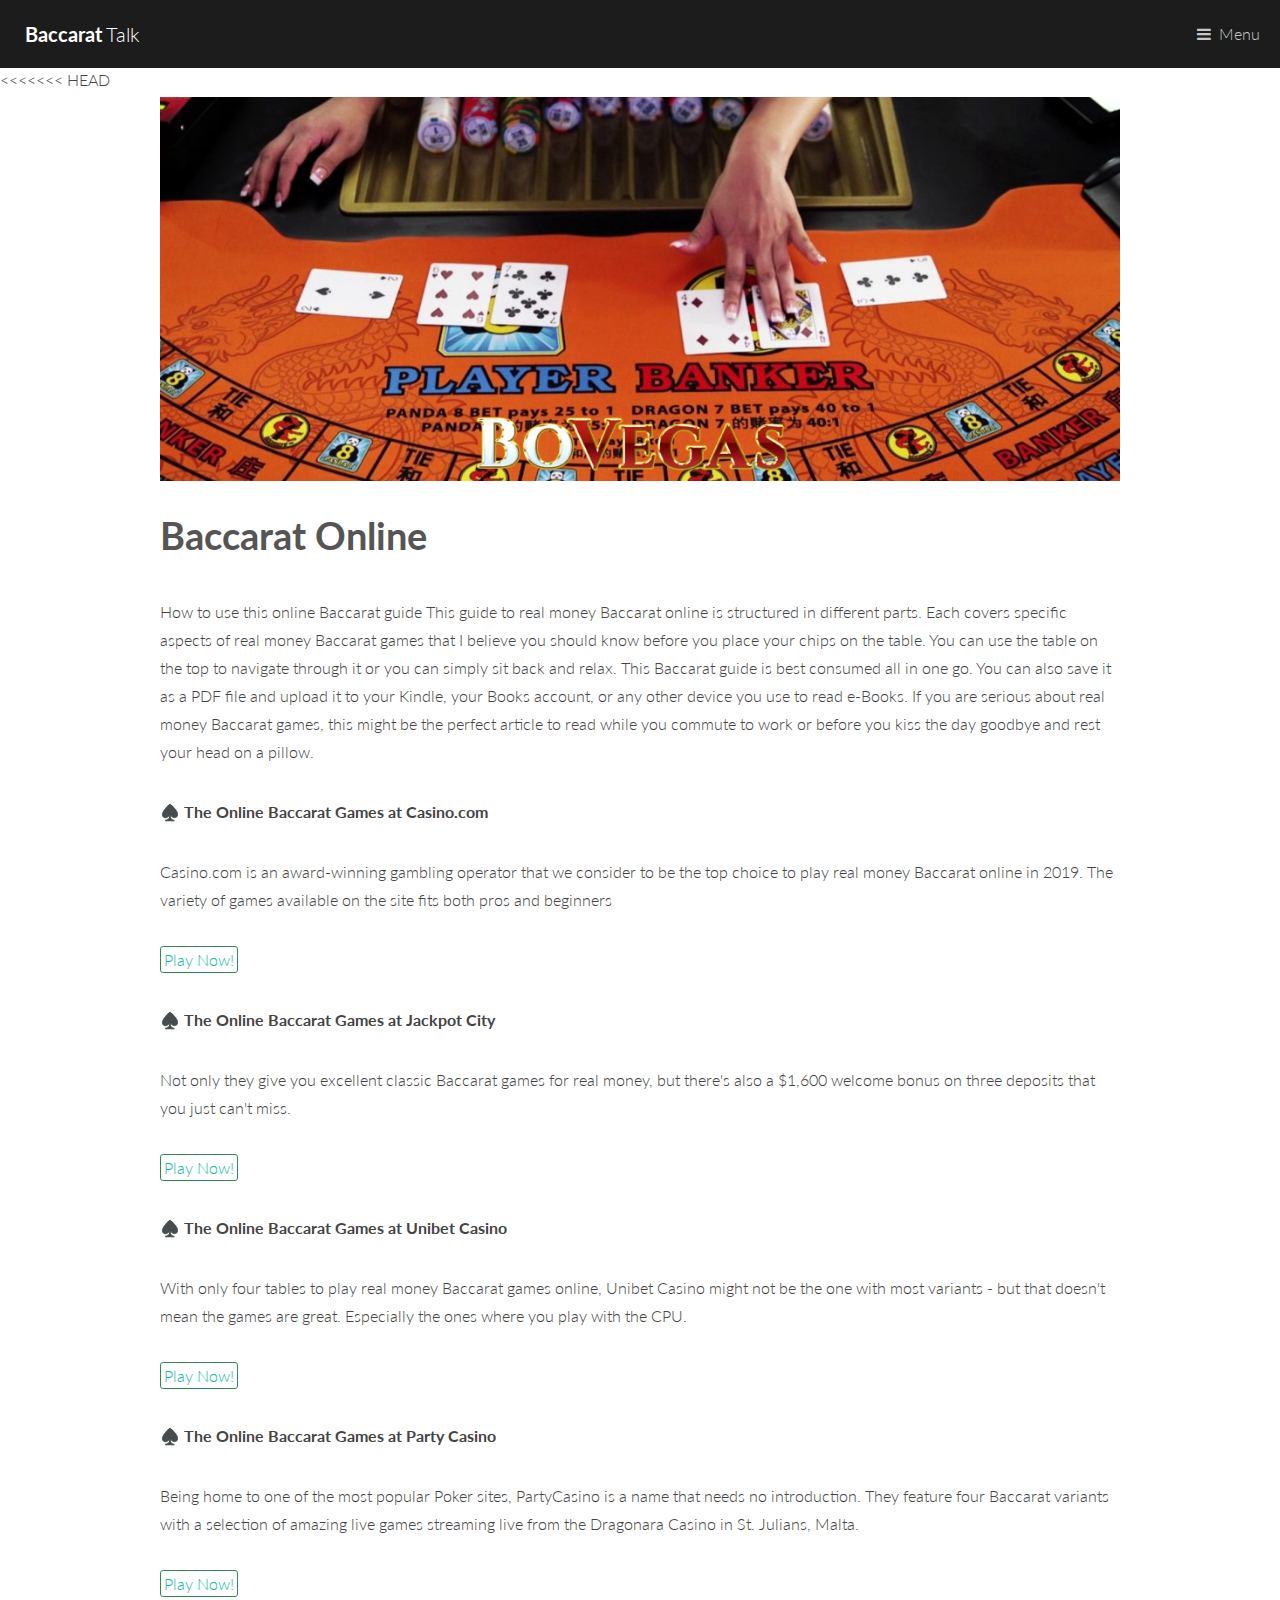
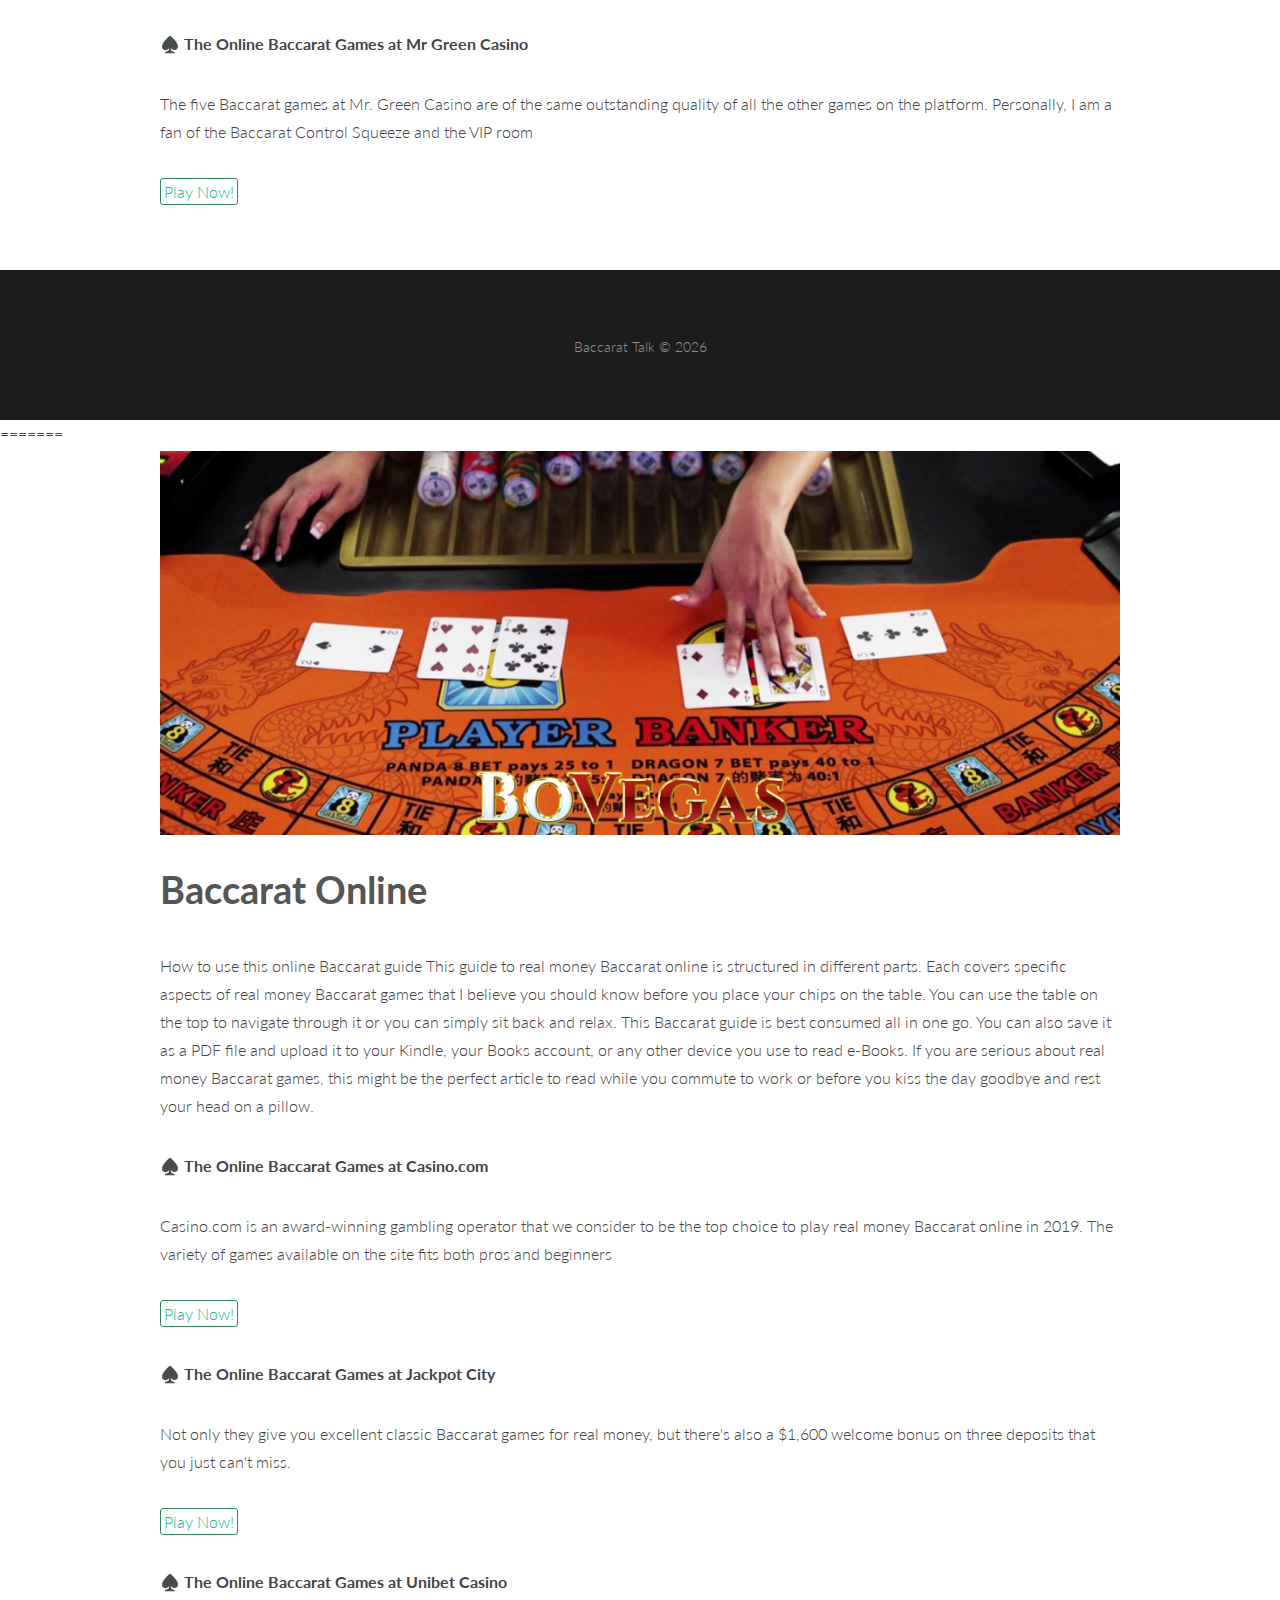
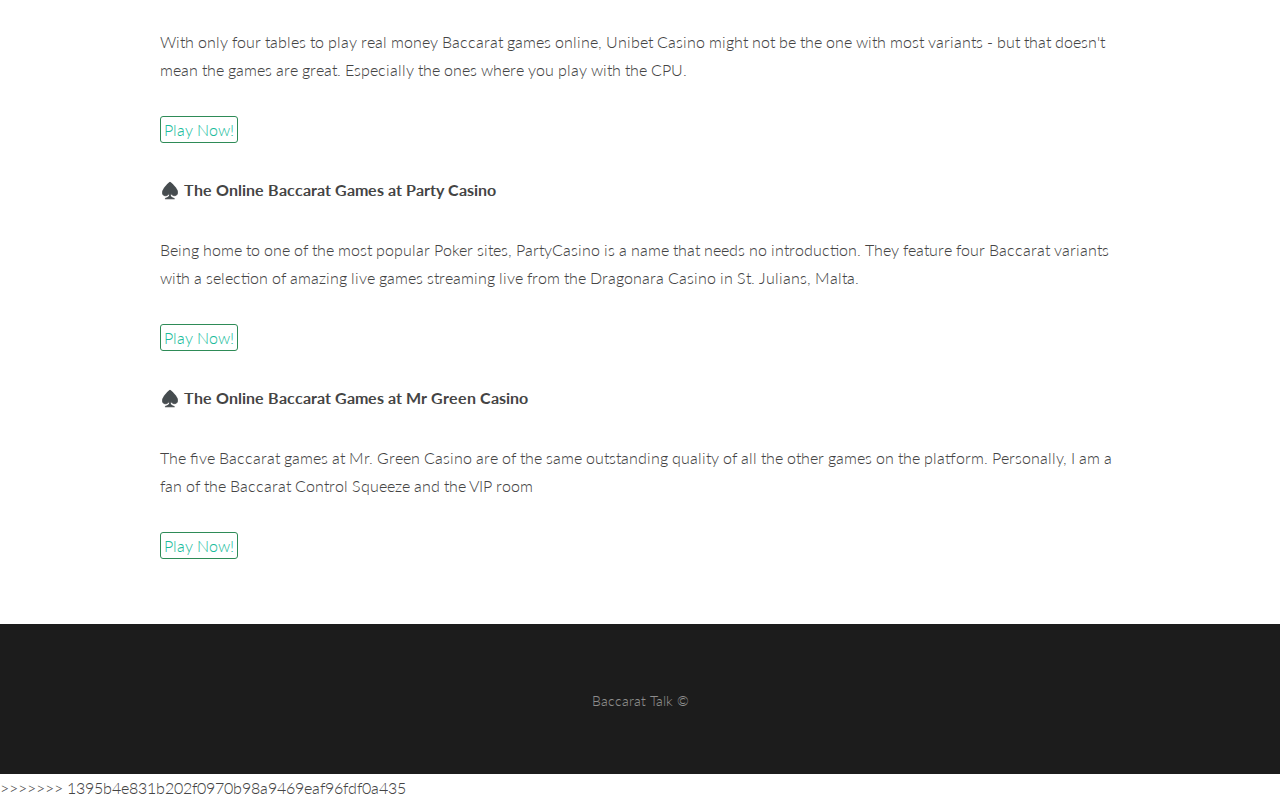
==== commit c7003cfc: "Merge branch 'master' of https://github.com/breezelback/baccaratwebsite" ====
--- a/baccarat online.html
+++ b/baccarat online.html
@@ -1,94 +1,190 @@
-<!DOCTYPE HTML>
-<!--
-	Binary by TEMPLATED
-	templated.co @templatedco
-	Released for free under the Creative Commons Attribution 3.0 license (templated.co/license)
--->
-<html>
-	<head>
-		<title>Baccarat Online</title>
-		<meta charset="utf-8" />
-		<meta name="viewport" content="width=device-width, initial-scale=1" />
-		<link rel="stylesheet" href="https://cdnjs.cloudflare.com/ajax/libs/font-awesome/5.14.0/css/all.min.css" crossorigin="anonymous">
-		<link rel="stylesheet" href="assets/css/main.css" />
-	</head>
-	<body>
-
-		<!-- Header -->
-			<header id="header">
-				<a href="index.html" class="logo"><strong>Baccarat</strong> Talk</a>
-				<nav>
-					<a href="#menu" class="btnMenu">Menu</a>
-				</nav>
-			</header>
-
-		<!-- Nav -->
-			<nav id="menu">
-				<ul class="links">
-					<li><a href="index.html"><i class="fa fa-home"></i> Home</a></li>
-					<li><a href="how to play baccarat.html"><i class="fa fa-question-circle"></i> How to Play Baccarat</a></li>
-					<li><a href="baccarat rules.html"><i class="fa fa-list"></i> Baccarat Rules</a></li>
-					<li><a href="baccarat tips.html"><i class="fa fa-check"></i> Baccarat Tips</a></li>
-					<li><a href="baccarat online.html"><i class="fa fa-globe"></i> Baccarat Online</a></li>
-				</ul>
-			</nav>
-
-		<!-- Main -->
-			<section id="main">
-				<div class="inner">
-					<div class="image fit">
-						<img src="images/b12.jpg" alt="" />
-					</div>
-					<header>
-						<h1>Baccarat Online</h1>
-					</header>
-					<p>How to use this online Baccarat guide
-					This guide to real money Baccarat online is structured in different parts. Each covers specific aspects of real money Baccarat games that I believe you should know before you place your chips on the table.
-
-					You can use the table on the top to navigate through it or you can simply sit back and relax. This Baccarat guide is best consumed all in one go.
-
-					You can also save it as a PDF file and upload it to your Kindle, your Books account, or any other device you use to read e-Books.
-
-					If you are serious about real money Baccarat games, this might be the perfect article to read while you commute to work or before you kiss the day goodbye and rest your head on a pillow.</p>
-
-					<p style="font-weight: bold;">♠️ The Online Baccarat Games at Casino.com</p>
-					<p>Casino.com is an award-winning gambling operator that we consider to be the top choice to play real money Baccarat online in 2019. The variety of games available on the site fits both pros and beginners</p>
-					<p><a class="btnPlay" href="https://www.pokernews.com/casino/review/casino-com/">Play Now!</a></p>
-
-					<p style="font-weight: bold;">♠️ The Online Baccarat Games at Jackpot City</p>
-					<p>Not only they give you excellent classic Baccarat games for real money, but there's also a $1,600 welcome bonus on three deposits that you just can't miss.</p>
-					<p><a class="btnPlay" href="https://www.pokernews.com/casino/review/jackpot-city/">Play Now!</a></p>
-
-					<p style="font-weight: bold;">♠️ The Online Baccarat Games at Unibet Casino</p>
-					<p>With only four tables to play real money Baccarat games online, Unibet Casino might not be the one with most variants - but that doesn't mean the games are great. Especially the ones where you play with the CPU.</p>
-					<p><a class="btnPlay" href="https://www.casinosmash.com/unibet-casino/download/?EL=Article&ELID=31396&otpromoarticle=Top%20Sites%20to%20Play%20Baccarat%20Online%20for%20Real%20Money%20in%202019">Play Now!</a></p>
-
-					<p style="font-weight: bold;">♠️ The Online Baccarat Games at Party Casino</p>
-					<p>Being home to one of the most popular Poker sites, PartyCasino is a name that needs no introduction. They feature four Baccarat variants with a selection of amazing live games streaming live from the Dragonara Casino in St. Julians, Malta.</p>
-					<p><a class="btnPlay" href="https://www.casinosmash.com/party-casino/download/?EL=Article&ELID=31396&otpromoarticle=Top%20Sites%20to%20Play%20Baccarat%20Online%20for%20Real%20Money%20in%202019">Play Now!</a></p>
-
-					<p style="font-weight: bold;">♠️ The Online Baccarat Games at Mr Green Casino</p>
-					<p>The five Baccarat games at Mr. Green Casino are of the same outstanding quality of all the other games on the platform. Personally, I am a fan of the Baccarat Control Squeeze and the VIP room</p>
-					<p><a class="btnPlay" href="https://www.pokernews.com/casino/review/mrgreen-casino/">Play Now!</a></p>
-				</div>
-			</section>
-
-		<!-- Footer -->
-			<footer id="footer">
-				<div class="copyright">
-					Baccarat Talk  &copy; <span id="year"></span>
-				</div>
-			</footer>
-			<script type="text/javascript">
-			    document.getElementById("year").innerHTML = new Date().getFullYear();
-			</script>
-
-		<!-- Scripts -->
-			<script src="assets/js/jquery.min.js"></script>
-			<script src="assets/js/jquery.scrolly.min.js"></script>
-			<script src="assets/js/skel.min.js"></script>
-			<script src="assets/js/util.js"></script>
-			<script src="assets/js/main.js"></script>
-
-	</body>
+<<<<<<< HEAD
+<!DOCTYPE HTML>
+<!--
+	Binary by TEMPLATED
+	templated.co @templatedco
+	Released for free under the Creative Commons Attribution 3.0 license (templated.co/license)
+-->
+<html>
+	<head>
+		<title>Baccarat Online</title>
+		<meta charset="utf-8" />
+		<meta name="viewport" content="width=device-width, initial-scale=1" />
+		<link rel="stylesheet" href="https://cdnjs.cloudflare.com/ajax/libs/font-awesome/5.14.0/css/all.min.css" crossorigin="anonymous">
+		<link rel="stylesheet" href="assets/css/main.css" />
+	</head>
+	<body>
+
+		<!-- Header -->
+			<header id="header">
+				<a href="index.html" class="logo"><strong>Baccarat</strong> Talk</a>
+				<nav>
+					<a href="#menu" class="btnMenu">Menu</a>
+				</nav>
+			</header>
+
+		<!-- Nav -->
+			<nav id="menu">
+				<ul class="links">
+					<li><a href="index.html"><i class="fa fa-home"></i> Home</a></li>
+					<li><a href="how to play baccarat.html"><i class="fa fa-question-circle"></i> How to Play Baccarat</a></li>
+					<li><a href="baccarat rules.html"><i class="fa fa-list"></i> Baccarat Rules</a></li>
+					<li><a href="baccarat tips.html"><i class="fa fa-check"></i> Baccarat Tips</a></li>
+					<li><a href="baccarat online.html"><i class="fa fa-globe"></i> Baccarat Online</a></li>
+				</ul>
+			</nav>
+
+		<!-- Main -->
+			<section id="main">
+				<div class="inner">
+					<div class="image fit">
+						<img src="images/b12.jpg" alt="" />
+					</div>
+					<header>
+						<h1>Baccarat Online</h1>
+					</header>
+					<p>How to use this online Baccarat guide
+					This guide to real money Baccarat online is structured in different parts. Each covers specific aspects of real money Baccarat games that I believe you should know before you place your chips on the table.
+
+					You can use the table on the top to navigate through it or you can simply sit back and relax. This Baccarat guide is best consumed all in one go.
+
+					You can also save it as a PDF file and upload it to your Kindle, your Books account, or any other device you use to read e-Books.
+
+					If you are serious about real money Baccarat games, this might be the perfect article to read while you commute to work or before you kiss the day goodbye and rest your head on a pillow.</p>
+
+					<p style="font-weight: bold;">♠️ The Online Baccarat Games at Casino.com</p>
+					<p>Casino.com is an award-winning gambling operator that we consider to be the top choice to play real money Baccarat online in 2019. The variety of games available on the site fits both pros and beginners</p>
+					<p><a class="btnPlay" href="https://www.pokernews.com/casino/review/casino-com/">Play Now!</a></p>
+
+					<p style="font-weight: bold;">♠️ The Online Baccarat Games at Jackpot City</p>
+					<p>Not only they give you excellent classic Baccarat games for real money, but there's also a $1,600 welcome bonus on three deposits that you just can't miss.</p>
+					<p><a class="btnPlay" href="https://www.pokernews.com/casino/review/jackpot-city/">Play Now!</a></p>
+
+					<p style="font-weight: bold;">♠️ The Online Baccarat Games at Unibet Casino</p>
+					<p>With only four tables to play real money Baccarat games online, Unibet Casino might not be the one with most variants - but that doesn't mean the games are great. Especially the ones where you play with the CPU.</p>
+					<p><a class="btnPlay" href="https://www.casinosmash.com/unibet-casino/download/?EL=Article&ELID=31396&otpromoarticle=Top%20Sites%20to%20Play%20Baccarat%20Online%20for%20Real%20Money%20in%202019">Play Now!</a></p>
+
+					<p style="font-weight: bold;">♠️ The Online Baccarat Games at Party Casino</p>
+					<p>Being home to one of the most popular Poker sites, PartyCasino is a name that needs no introduction. They feature four Baccarat variants with a selection of amazing live games streaming live from the Dragonara Casino in St. Julians, Malta.</p>
+					<p><a class="btnPlay" href="https://www.casinosmash.com/party-casino/download/?EL=Article&ELID=31396&otpromoarticle=Top%20Sites%20to%20Play%20Baccarat%20Online%20for%20Real%20Money%20in%202019">Play Now!</a></p>
+
+					<p style="font-weight: bold;">♠️ The Online Baccarat Games at Mr Green Casino</p>
+					<p>The five Baccarat games at Mr. Green Casino are of the same outstanding quality of all the other games on the platform. Personally, I am a fan of the Baccarat Control Squeeze and the VIP room</p>
+					<p><a class="btnPlay" href="https://www.pokernews.com/casino/review/mrgreen-casino/">Play Now!</a></p>
+				</div>
+			</section>
+
+		<!-- Footer -->
+			<footer id="footer">
+				<div class="copyright">
+					Baccarat Talk  &copy; <span id="year"></span>
+				</div>
+			</footer>
+			<script type="text/javascript">
+			    document.getElementById("year").innerHTML = new Date().getFullYear();
+			</script>
+
+		<!-- Scripts -->
+			<script src="assets/js/jquery.min.js"></script>
+			<script src="assets/js/jquery.scrolly.min.js"></script>
+			<script src="assets/js/skel.min.js"></script>
+			<script src="assets/js/util.js"></script>
+			<script src="assets/js/main.js"></script>
+
+	</body>
+=======
+<!DOCTYPE HTML>
+<!--
+	Binary by TEMPLATED
+	templated.co @templatedco
+	Released for free under the Creative Commons Attribution 3.0 license (templated.co/license)
+-->
+<html>
+	<head>
+		<title>Baccarat Online</title>
+		<meta charset="utf-8" />
+		<meta name="viewport" content="width=device-width, initial-scale=1" />
+		<link rel="stylesheet" href="https://cdnjs.cloudflare.com/ajax/libs/font-awesome/5.14.0/css/all.min.css" crossorigin="anonymous">
+		<link rel="stylesheet" href="assets/css/main.css" />
+	</head>
+	<body>
+
+		<!-- Header -->
+			<header id="header">
+				<a href="index.html" class="logo"><strong>Baccarat</strong> Talk</a>
+				<nav>
+					<a href="#menu" class="btnMenu">Menu</a>
+				</nav>
+			</header>
+
+		<!-- Nav -->
+			<nav id="menu">
+				<ul class="links">
+					<li><a href="index.html"><i class="fa fa-home"></i> Home</a></li>
+					<li><a href="how to play baccarat.html"><i class="fa fa-question-circle"></i> How to Play Baccarat</a></li>
+					<li><a href="baccarat rules.html"><i class="fa fa-list"></i> Baccarat Rules</a></li>
+					<li><a href="baccarat tips.html"><i class="fa fa-check"></i> Baccarat Tips</a></li>
+					<li><a href="baccarat online.html"><i class="fa fa-globe"></i> Baccarat Online</a></li>
+				</ul>
+			</nav>
+
+		<!-- Main -->
+			<section id="main">
+				<div class="inner">
+					<div class="image fit">
+						<img src="images/b12.jpg" alt="" />
+					</div>
+					<header>
+						<h1>Baccarat Online</h1>
+					</header>
+					<p>How to use this online Baccarat guide
+					This guide to real money Baccarat online is structured in different parts. Each covers specific aspects of real money Baccarat games that I believe you should know before you place your chips on the table.
+
+					You can use the table on the top to navigate through it or you can simply sit back and relax. This Baccarat guide is best consumed all in one go.
+
+					You can also save it as a PDF file and upload it to your Kindle, your Books account, or any other device you use to read e-Books.
+
+					If you are serious about real money Baccarat games, this might be the perfect article to read while you commute to work or before you kiss the day goodbye and rest your head on a pillow.</p>
+
+					<p style="font-weight: bold;">♠️ The Online Baccarat Games at Casino.com</p>
+					<p>Casino.com is an award-winning gambling operator that we consider to be the top choice to play real money Baccarat online in 2019. The variety of games available on the site fits both pros and beginners</p>
+					<p><a class="btnPlay" href="https://www.pokernews.com/casino/review/casino-com/">Play Now!</a></p>
+
+					<p style="font-weight: bold;">♠️ The Online Baccarat Games at Jackpot City</p>
+					<p>Not only they give you excellent classic Baccarat games for real money, but there's also a $1,600 welcome bonus on three deposits that you just can't miss.</p>
+					<p><a class="btnPlay" href="https://www.pokernews.com/casino/review/jackpot-city/">Play Now!</a></p>
+
+					<p style="font-weight: bold;">♠️ The Online Baccarat Games at Unibet Casino</p>
+					<p>With only four tables to play real money Baccarat games online, Unibet Casino might not be the one with most variants - but that doesn't mean the games are great. Especially the ones where you play with the CPU.</p>
+					<p><a class="btnPlay" href="https://www.casinosmash.com/unibet-casino/download/?EL=Article&ELID=31396&otpromoarticle=Top%20Sites%20to%20Play%20Baccarat%20Online%20for%20Real%20Money%20in%202019">Play Now!</a></p>
+
+					<p style="font-weight: bold;">♠️ The Online Baccarat Games at Party Casino</p>
+					<p>Being home to one of the most popular Poker sites, PartyCasino is a name that needs no introduction. They feature four Baccarat variants with a selection of amazing live games streaming live from the Dragonara Casino in St. Julians, Malta.</p>
+					<p><a class="btnPlay" href="https://www.casinosmash.com/party-casino/download/?EL=Article&ELID=31396&otpromoarticle=Top%20Sites%20to%20Play%20Baccarat%20Online%20for%20Real%20Money%20in%202019">Play Now!</a></p>
+
+					<p style="font-weight: bold;">♠️ The Online Baccarat Games at Mr Green Casino</p>
+					<p>The five Baccarat games at Mr. Green Casino are of the same outstanding quality of all the other games on the platform. Personally, I am a fan of the Baccarat Control Squeeze and the VIP room</p>
+					<p><a class="btnPlay" href="https://www.pokernews.com/casino/review/mrgreen-casino/">Play Now!</a></p>
+				</div>
+			</section>
+
+		<!-- Footer -->
+			<footer id="footer">
+				<div class="copyright">
+					Baccarat Talk  &copy; <span id="year"></span>
+				</div>
+			</footer>
+			<script type="text/javascript">
+			    document.getElementById("year").innerHTML = new Date().getFullYear();
+			</script>
+
+		<!-- Scripts -->
+			<script src="assets/js/jquery.min.js"></script>
+			<script src="assets/js/jquery.scrolly.min.js"></script>
+			<script src="assets/js/skel.min.js"></script>
+			<script src="assets/js/util.js"></script>
+			<script src="assets/js/main.js"></script>
+
+	</body>
+>>>>>>> 1395b4e831b202f0970b98a9469eaf96fdf0a435
 </html>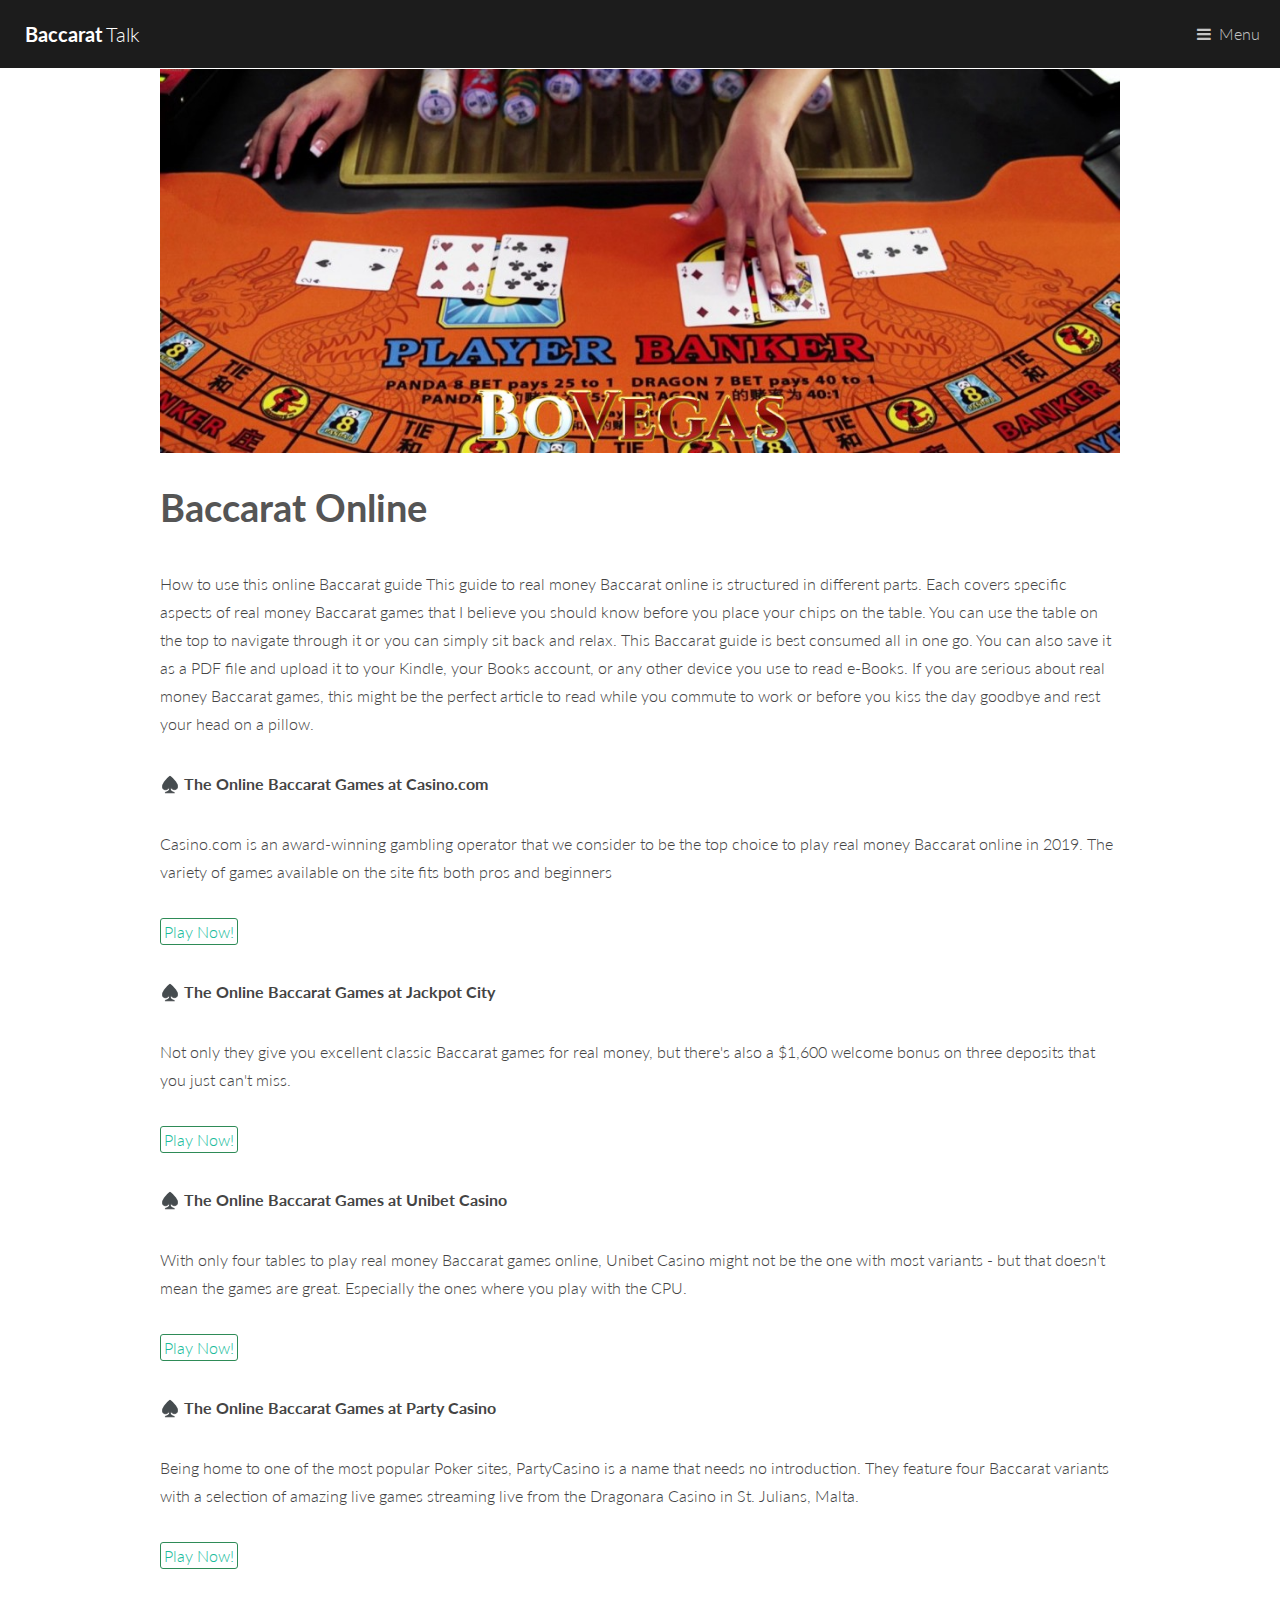
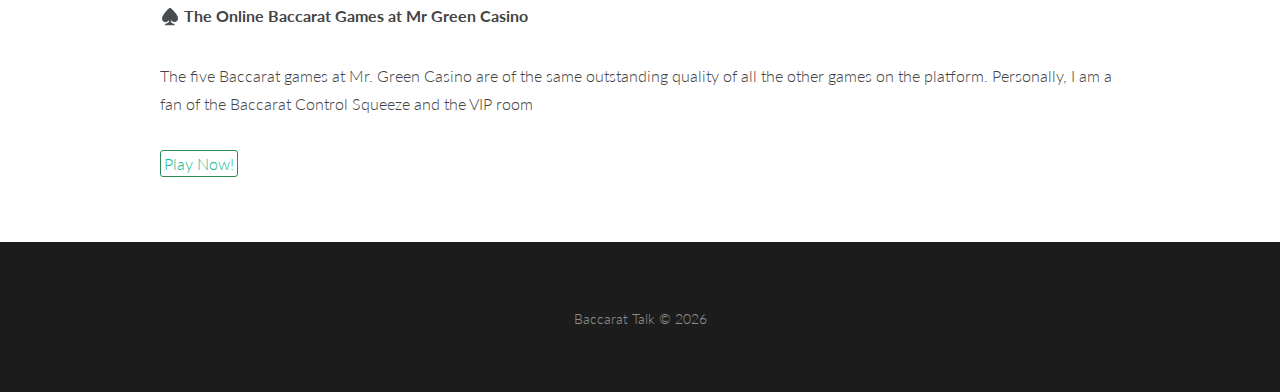
==== commit 52ddec39: "new" ====
--- a/baccarat online.html
+++ b/baccarat online.html
@@ -1,4 +1,3 @@
-<<<<<<< HEAD
 <!DOCTYPE HTML>
 <!--
 	Binary by TEMPLATED
@@ -10,6 +9,7 @@
 		<title>Baccarat Online</title>
 		<meta charset="utf-8" />
 		<meta name="viewport" content="width=device-width, initial-scale=1" />
+		<link rel="icon" href="images/icon6.png">
 		<link rel="stylesheet" href="https://cdnjs.cloudflare.com/ajax/libs/font-awesome/5.14.0/css/all.min.css" crossorigin="anonymous">
 		<link rel="stylesheet" href="assets/css/main.css" />
 	</head>
@@ -92,99 +92,4 @@
 			<script src="assets/js/main.js"></script>
 
 	</body>
-=======
-<!DOCTYPE HTML>
-<!--
-	Binary by TEMPLATED
-	templated.co @templatedco
-	Released for free under the Creative Commons Attribution 3.0 license (templated.co/license)
--->
-<html>
-	<head>
-		<title>Baccarat Online</title>
-		<meta charset="utf-8" />
-		<meta name="viewport" content="width=device-width, initial-scale=1" />
-		<link rel="stylesheet" href="https://cdnjs.cloudflare.com/ajax/libs/font-awesome/5.14.0/css/all.min.css" crossorigin="anonymous">
-		<link rel="stylesheet" href="assets/css/main.css" />
-	</head>
-	<body>
-
-		<!-- Header -->
-			<header id="header">
-				<a href="index.html" class="logo"><strong>Baccarat</strong> Talk</a>
-				<nav>
-					<a href="#menu" class="btnMenu">Menu</a>
-				</nav>
-			</header>
-
-		<!-- Nav -->
-			<nav id="menu">
-				<ul class="links">
-					<li><a href="index.html"><i class="fa fa-home"></i> Home</a></li>
-					<li><a href="how to play baccarat.html"><i class="fa fa-question-circle"></i> How to Play Baccarat</a></li>
-					<li><a href="baccarat rules.html"><i class="fa fa-list"></i> Baccarat Rules</a></li>
-					<li><a href="baccarat tips.html"><i class="fa fa-check"></i> Baccarat Tips</a></li>
-					<li><a href="baccarat online.html"><i class="fa fa-globe"></i> Baccarat Online</a></li>
-				</ul>
-			</nav>
-
-		<!-- Main -->
-			<section id="main">
-				<div class="inner">
-					<div class="image fit">
-						<img src="images/b12.jpg" alt="" />
-					</div>
-					<header>
-						<h1>Baccarat Online</h1>
-					</header>
-					<p>How to use this online Baccarat guide
-					This guide to real money Baccarat online is structured in different parts. Each covers specific aspects of real money Baccarat games that I believe you should know before you place your chips on the table.
-
-					You can use the table on the top to navigate through it or you can simply sit back and relax. This Baccarat guide is best consumed all in one go.
-
-					You can also save it as a PDF file and upload it to your Kindle, your Books account, or any other device you use to read e-Books.
-
-					If you are serious about real money Baccarat games, this might be the perfect article to read while you commute to work or before you kiss the day goodbye and rest your head on a pillow.</p>
-
-					<p style="font-weight: bold;">♠️ The Online Baccarat Games at Casino.com</p>
-					<p>Casino.com is an award-winning gambling operator that we consider to be the top choice to play real money Baccarat online in 2019. The variety of games available on the site fits both pros and beginners</p>
-					<p><a class="btnPlay" href="https://www.pokernews.com/casino/review/casino-com/">Play Now!</a></p>
-
-					<p style="font-weight: bold;">♠️ The Online Baccarat Games at Jackpot City</p>
-					<p>Not only they give you excellent classic Baccarat games for real money, but there's also a $1,600 welcome bonus on three deposits that you just can't miss.</p>
-					<p><a class="btnPlay" href="https://www.pokernews.com/casino/review/jackpot-city/">Play Now!</a></p>
-
-					<p style="font-weight: bold;">♠️ The Online Baccarat Games at Unibet Casino</p>
-					<p>With only four tables to play real money Baccarat games online, Unibet Casino might not be the one with most variants - but that doesn't mean the games are great. Especially the ones where you play with the CPU.</p>
-					<p><a class="btnPlay" href="https://www.casinosmash.com/unibet-casino/download/?EL=Article&ELID=31396&otpromoarticle=Top%20Sites%20to%20Play%20Baccarat%20Online%20for%20Real%20Money%20in%202019">Play Now!</a></p>
-
-					<p style="font-weight: bold;">♠️ The Online Baccarat Games at Party Casino</p>
-					<p>Being home to one of the most popular Poker sites, PartyCasino is a name that needs no introduction. They feature four Baccarat variants with a selection of amazing live games streaming live from the Dragonara Casino in St. Julians, Malta.</p>
-					<p><a class="btnPlay" href="https://www.casinosmash.com/party-casino/download/?EL=Article&ELID=31396&otpromoarticle=Top%20Sites%20to%20Play%20Baccarat%20Online%20for%20Real%20Money%20in%202019">Play Now!</a></p>
-
-					<p style="font-weight: bold;">♠️ The Online Baccarat Games at Mr Green Casino</p>
-					<p>The five Baccarat games at Mr. Green Casino are of the same outstanding quality of all the other games on the platform. Personally, I am a fan of the Baccarat Control Squeeze and the VIP room</p>
-					<p><a class="btnPlay" href="https://www.pokernews.com/casino/review/mrgreen-casino/">Play Now!</a></p>
-				</div>
-			</section>
-
-		<!-- Footer -->
-			<footer id="footer">
-				<div class="copyright">
-					Baccarat Talk  &copy; <span id="year"></span>
-				</div>
-			</footer>
-			<script type="text/javascript">
-			    document.getElementById("year").innerHTML = new Date().getFullYear();
-			</script>
-
-		<!-- Scripts -->
-			<script src="assets/js/jquery.min.js"></script>
-			<script src="assets/js/jquery.scrolly.min.js"></script>
-			<script src="assets/js/skel.min.js"></script>
-			<script src="assets/js/util.js"></script>
-			<script src="assets/js/main.js"></script>
-
-	</body>
->>>>>>> 1395b4e831b202f0970b98a9469eaf96fdf0a435
 </html>